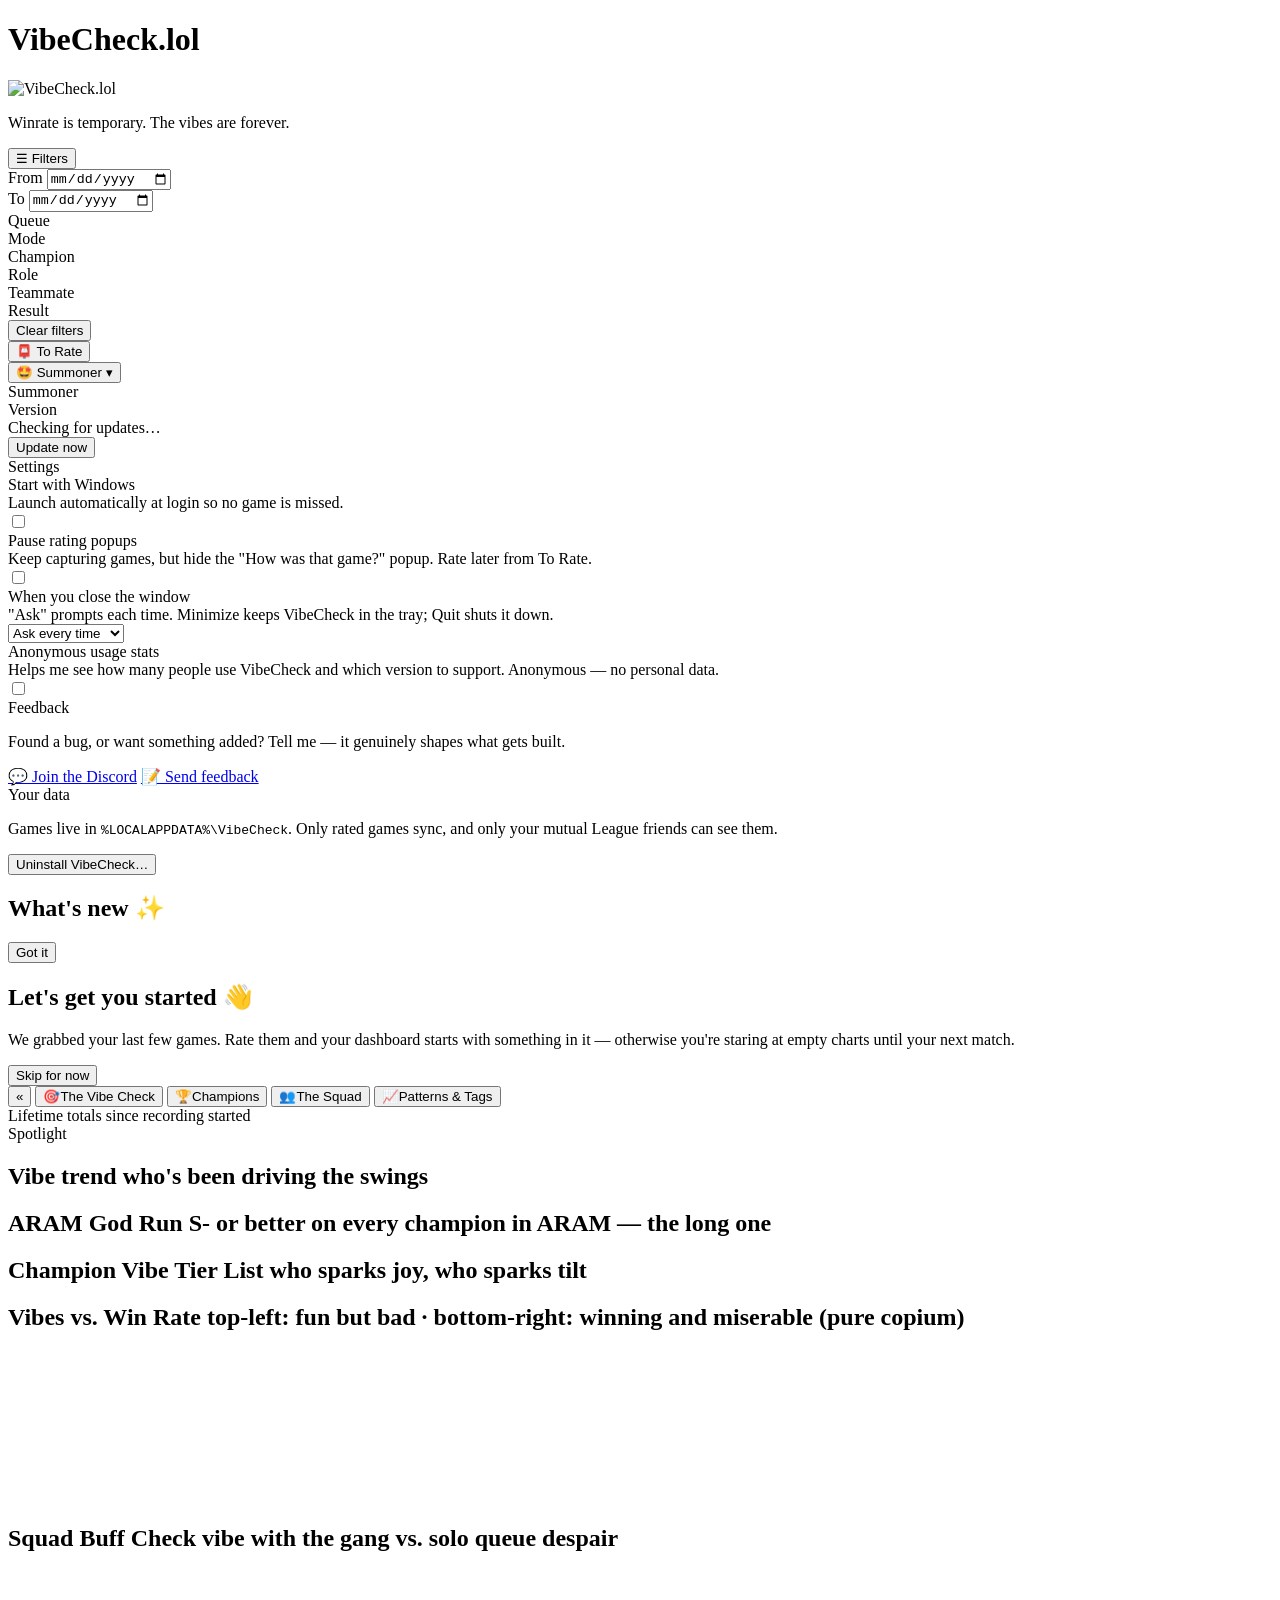
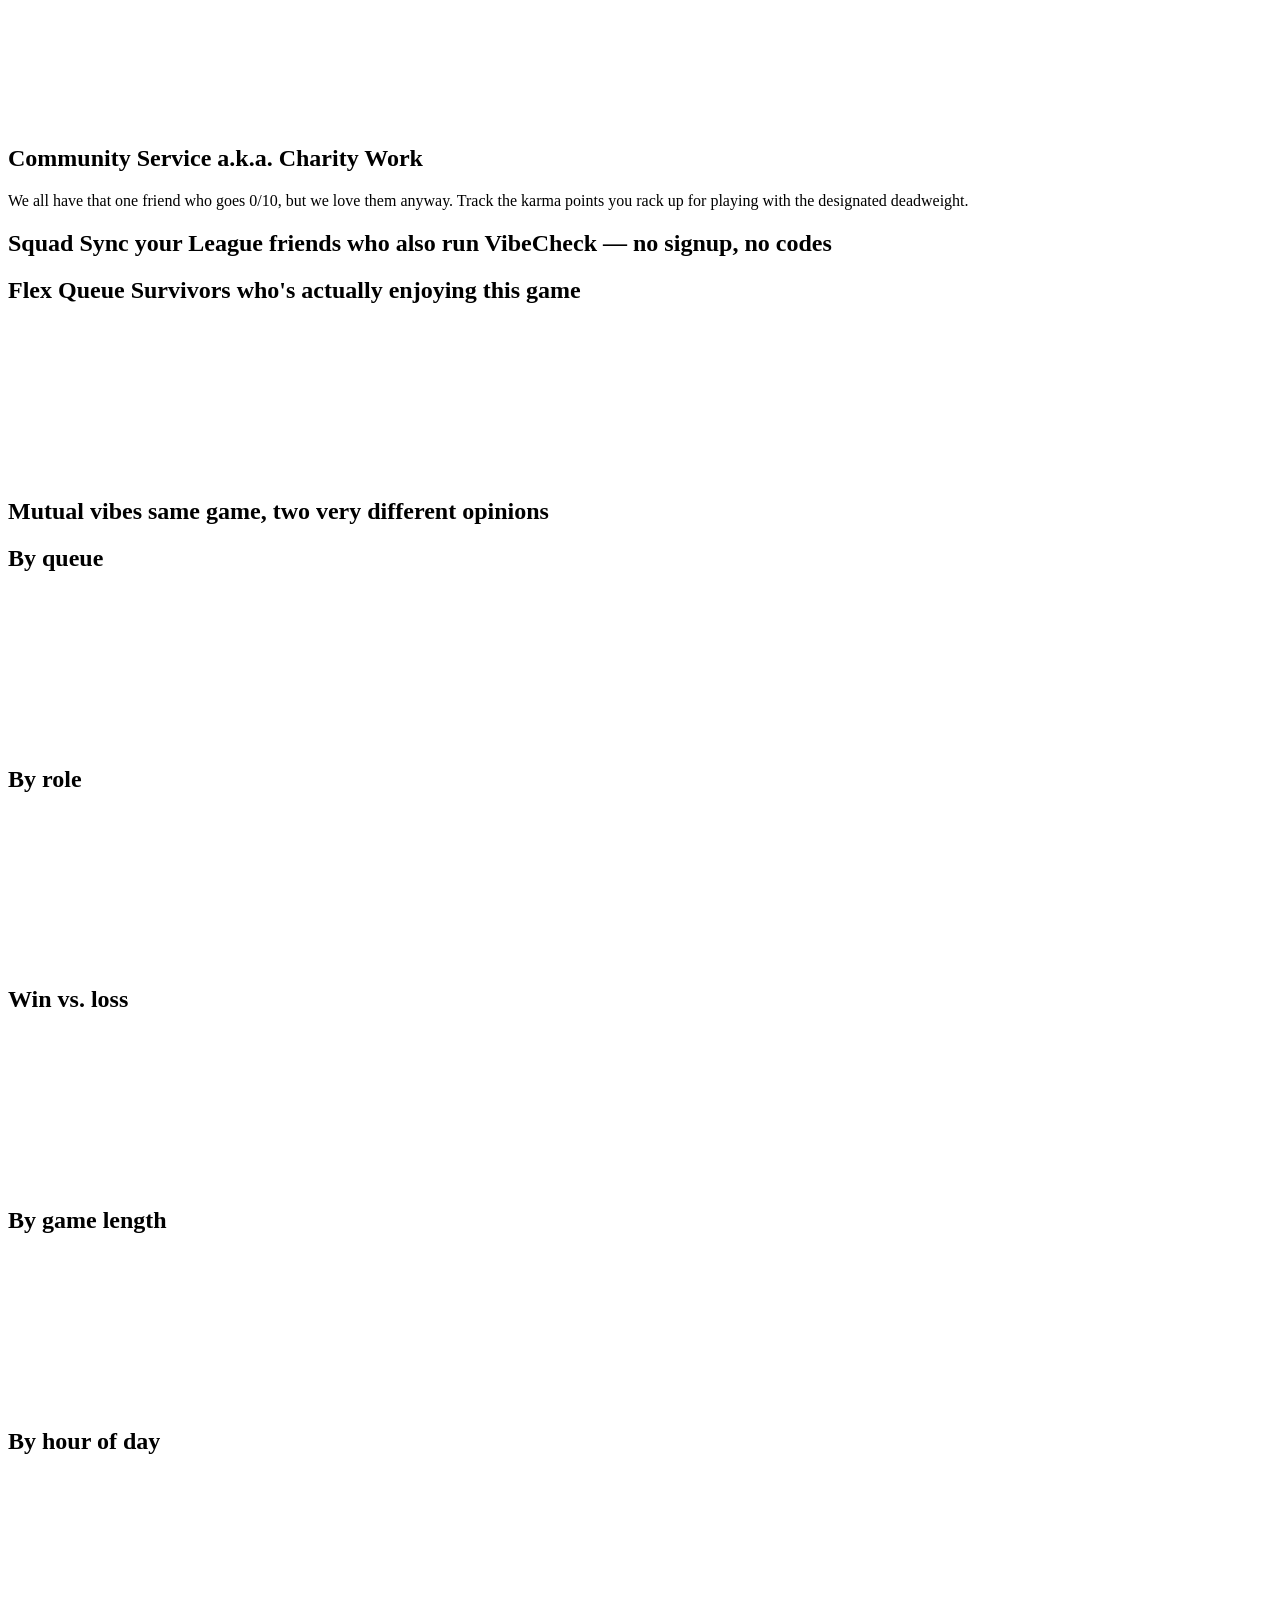
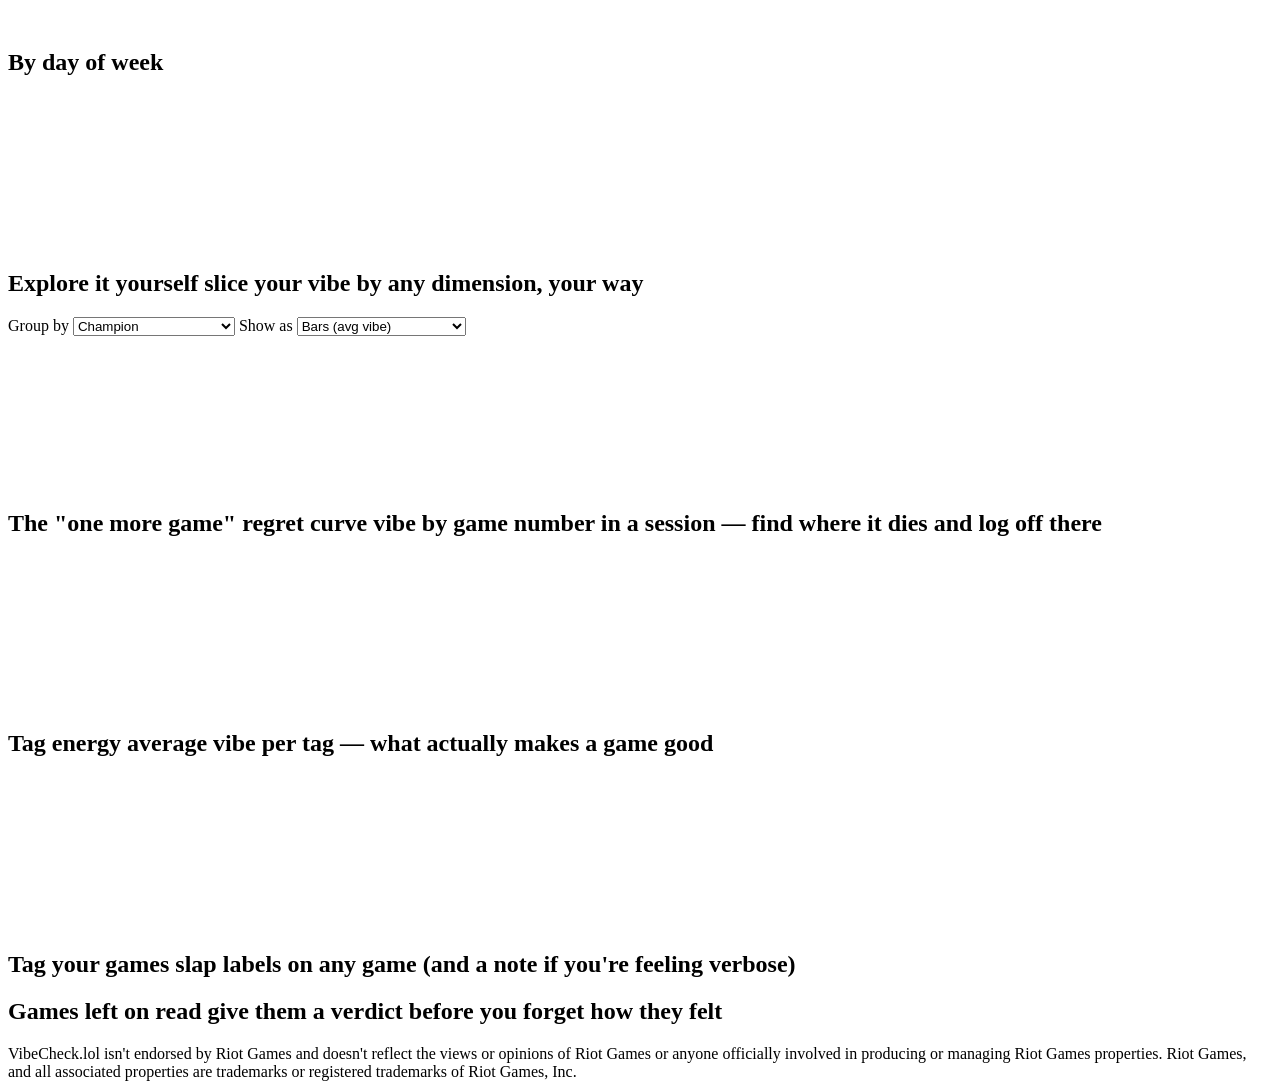
==== vibecheck/web/index.html @ 17e94390 "feat(web): global shell, header refactor, and 4-item left nav Wraps the dashboard in a 1400px-max ce" ====
<!doctype html>
<html lang="en">
<head>
<meta charset="utf-8">
<meta name="viewport" content="width=device-width, initial-scale=1">
<title>VibeCheck.lol</title>
<link rel="stylesheet" href="/static/style.css?v=__VERSION__">
<link rel="icon" href="/assets/logo.ico" sizes="any">
<link rel="icon" type="image/png" href="/assets/logo.png">
</head>
<body data-palette="#b28328,#2f9ac0" data-mode="dark">
<div class="page-container">
<header>
  <div class="title-block">
    <!-- The wordmark is in the image, so the h1 stays for screen readers and
         document outline only. If the asset ever fails to load, app.js drops
         the img and unhides the text so the header is never blank — see
         data-on-error there. It is handled in script rather than with an
         onerror attribute because the CSP forbids inline handlers. -->
    <h1 class="visually-hidden" id="app-title">VibeCheck.lol</h1>
    <img class="app-logo" src="/assets/logo-horizontal.png" alt="VibeCheck.lol"
         width="403" height="128" data-on-error="reveal-title">
    <p class="subtitle">Winrate is temporary. The vibes are forever.</p>
  </div>
  <div class="header-actions">
    <section id="filters" class="filters">
      <button id="filters-toggle" class="filters-toggle-btn" aria-haspopup="true">
        <span class="filters-burger">☰</span> Filters <span id="f-count" class="filter-count"></span>
      </button>
      <div id="filters-panel" class="filters-panel hidden">
        <div class="filter-group">
          <label>From</label>
          <input type="date" id="f-from">
        </div>
        <div class="filter-group">
          <label>To</label>
          <input type="date" id="f-to">
        </div>
        <div class="filter-group"><label>Queue</label><div id="f-queue"></div></div>
        <div class="filter-group"><label>Mode</label><div id="f-mode"></div></div>
        <div class="filter-group"><label>Champion</label><div id="f-champion"></div></div>
        <div class="filter-group"><label>Role</label><div id="f-role"></div></div>
        <div class="filter-group"><label>Teammate</label><div id="f-teammate"></div></div>
        <div class="filter-group"><label>Result</label><div id="f-result"></div></div>
        <button id="f-clear" class="ghost-btn">Clear filters</button>
      </div>
    </section>
    <button id="pending-toggle" class="pending-toggle-btn" title="Games left to rate">
      📮 To Rate <span id="pending-badge" class="badge hidden"></span>
    </button>
    <span id="sync-status" class="sync-status hidden"></span>
    <div class="profile">
    <button id="profile-btn" class="profile-btn" aria-haspopup="true">
      <span class="profile-avatar">🤩</span>
      <span class="profile-id">
        <span id="profile-name">Summoner</span>
        <span id="profile-vibe" class="profile-vibe"></span>
      </span>
      <span class="chev">▾</span>
      <span id="profile-dot" class="profile-dot hidden" title="An update is available"></span>
    </button>
    <div id="profile-menu" class="profile-menu hidden">
      <div class="pm-head">
        <div class="pm-name" id="pm-name">Summoner</div>
        <div class="pm-stats" id="pm-stats"></div>
      </div>

      <div class="pm-section">
        <div class="pm-title">Version</div>
        <div id="update-body" class="pm-muted">Checking for updates…</div>
        <button id="pm-update-btn" class="primary-btn hidden">Update now</button>
        <div id="update-progress" class="update-progress hidden"><div id="update-bar"></div></div>
        <div id="update-msg" class="squad-msg"></div>
      </div>

      <div class="pm-section">
        <div class="pm-title">Settings</div>
        <div class="setting-row">
          <div class="setting-text">
            <div class="setting-title">Start with Windows</div>
            <div class="setting-desc">Launch automatically at login so no game is missed.</div>
          </div>
          <label class="switch"><input type="checkbox" id="set-autostart"><span class="slider"></span></label>
        </div>
        <div class="setting-row">
          <div class="setting-text">
            <div class="setting-title">Pause rating popups</div>
            <div class="setting-desc">Keep capturing games, but hide the "How was that game?" popup. Rate later from To Rate.</div>
          </div>
          <label class="switch"><input type="checkbox" id="set-paused"><span class="slider"></span></label>
        </div>
        <div class="setting-row">
          <div class="setting-text">
            <div class="setting-title">When you close the window</div>
            <div class="setting-desc">"Ask" prompts each time. Minimize keeps VibeCheck in the tray; Quit shuts it down.</div>
          </div>
          <select id="set-close-action" class="setting-select">
            <option value="ask">Ask every time</option>
            <option value="minimize">Minimize to tray</option>
            <option value="quit">Quit the app</option>
          </select>
        </div>
        <div class="setting-row">
          <div class="setting-text">
            <div class="setting-title">Anonymous usage stats</div>
            <div class="setting-desc">Helps me see how many people use VibeCheck and which version to
              support. Anonymous — no personal data.</div>
          </div>
          <label class="switch"><input type="checkbox" id="set-telemetry"><span class="slider"></span></label>
        </div>
        <div id="settings-msg" class="squad-msg"></div>
      </div>

      <div class="pm-section">
        <div class="pm-title">Feedback</div>
        <p class="pm-muted">Found a bug, or want something added? Tell me — it genuinely shapes what gets built.</p>
        <div class="pm-links">
          <a id="pm-discord" class="pm-link" href="#" target="_blank" rel="noopener">💬 Join the Discord</a>
          <a id="pm-feedback" class="pm-link hidden" href="#" target="_blank" rel="noopener">📝 Send feedback</a>
        </div>
      </div>

      <div class="pm-section">
        <div class="pm-title">Your data</div>
        <p class="pm-muted">Games live in <code>%LOCALAPPDATA%\VibeCheck</code>. Only rated games
          sync, and only your mutual League friends can see them.</p>
        <button id="pm-uninstall" class="danger-btn">Uninstall VibeCheck…</button>
        <div id="uninstall-msg" class="squad-msg"></div>
      </div>
    </div>
    </div>
  </div>
</header>

<div id="whatsnew" class="modal-backdrop hidden">
  <div class="modal" role="dialog" aria-modal="true" aria-labelledby="whatsnew-title">
    <h2 id="whatsnew-title">What's new ✨</h2>
    <p class="modal-sub" id="whatsnew-version"></p>
    <ul id="whatsnew-list"></ul>
    <button id="whatsnew-ok" class="primary-btn">Got it</button>
  </div>
</div>

<div id="onboarding" class="modal-backdrop hidden">
  <div class="modal onboarding-modal" role="dialog" aria-modal="true" aria-labelledby="onboarding-title">
    <h2 id="onboarding-title">Let's get you started 👋</h2>
    <p class="modal-sub">We grabbed your last few games. Rate them and your dashboard
      starts with something in it — otherwise you're staring at empty charts until
      your next match.</p>
    <div id="onboarding-list" class="onboarding-list"></div>
    <div class="onboarding-foot">
      <span id="onboarding-progress" class="pm-muted"></span>
      <button id="onboarding-skip" class="link-btn">Skip for now</button>
    </div>
  </div>
</div>

<div id="offline-banner" class="banner banner-err hidden"></div>
<div id="update-banner" class="banner banner-update hidden"></div>
<div id="low-data-banner" class="banner hidden"></div>

<div class="app-shell">
<nav id="tabs">
  <button id="nav-collapse-toggle" class="nav-collapse-btn" aria-label="Collapse navigation" title="Collapse navigation">«</button>
  <button data-tab="overview" class="active"><span class="nav-icon">🎯</span><span class="nav-label">The Vibe Check</span></button>
  <button data-tab="champions"><span class="nav-icon">🏆</span><span class="nav-label">Champions</span></button>
  <button data-tab="squad"><span class="nav-icon">👥</span><span class="nav-label">The Squad</span></button>
  <button data-tab="patterns"><span class="nav-icon">📈</span><span class="nav-label">Patterns & Tags</span></button>
</nav>

<main>
  <div id="tab-overview" class="tab">
    <div class="ov-top-row">
      <div id="ov-vibemeter"></div>
      <div id="ov-aram"></div>
    </div>
    <div class="ov-section-label">Lifetime totals <span class="hint">since recording started</span></div>
    <div id="ov-totals" class="ov-totals"></div>
    <div class="ov-section-label">Spotlight</div>
    <div id="ov-spotlight" class="ov-spotlight"></div>
    <div class="panel ov-trend-panel">
      <h2>Vibe trend <span class="hint">who's been driving the swings</span></h2>
      <div id="ov-trend" class="ov-trend"></div>
    </div>
  </div>

  <div id="tab-champions" class="tab hidden">
    <div class="panel">
      <h2>ARAM God Run <span class="hint">S- or better on every champion in ARAM — the long one</span></h2>
      <div id="aram-god"></div>
    </div>
    <div class="panel">
      <h2>Champion Vibe Tier List <span class="hint">who sparks joy, who sparks tilt</span></h2>
      <div id="champ-tiers" class="champ-tiers"></div>
    </div>
    <div class="panel">
      <h2>Vibes vs. Win Rate <span class="hint">top-left: fun but bad · bottom-right: winning and miserable (pure copium)</span></h2>
      <div class="chart-wrap matrix"><canvas id="chart-champ-scatter"></canvas></div>
    </div>
  </div>

  <div id="tab-squad" class="tab hidden">
    <div class="panel">
      <h2>Squad Buff Check <span class="hint">vibe with the gang vs. solo queue despair</span></h2>
      <div class="chart-wrap tall"><canvas id="chart-squad"></canvas></div>
    </div>
    <div class="panel">
      <h2>Community Service <span class="hint">a.k.a. Charity Work</span></h2>
      <p class="squad-help">We all have that one friend who goes 0/10, but we love them anyway.
        Track the karma points you rack up for playing with the designated deadweight.</p>
      <div id="community-service"></div>
    </div>
    <div class="panel">
      <h2>Squad Sync <span class="hint">your League friends who also run VibeCheck — no signup, no codes</span></h2>
      <div id="squad-body"></div>
    </div>
    <div class="panel hidden" id="squad-board-panel">
      <h2>Flex Queue Survivors <span class="hint">who's actually enjoying this game</span></h2>
      <div class="chart-wrap"><canvas id="chart-squad-board"></canvas></div>
    </div>
    <div class="panel hidden" id="squad-matrix-panel">
      <h2>Mutual vibes <span class="hint">same game, two very different opinions</span></h2>
      <div id="squad-matrix"></div>
    </div>
  </div>

  <div id="tab-patterns" class="tab hidden">
    <div class="grid-2">
      <div class="panel"><h2>By queue</h2><div class="chart-wrap"><canvas id="chart-ctx-queue"></canvas></div></div>
      <div class="panel"><h2>By role</h2><div class="chart-wrap"><canvas id="chart-ctx-role"></canvas></div></div>
      <div class="panel"><h2>Win vs. loss</h2><div class="chart-wrap"><canvas id="chart-ctx-result"></canvas></div></div>
      <div class="panel"><h2>By game length</h2><div class="chart-wrap"><canvas id="chart-ctx-duration"></canvas></div></div>
      <div class="panel"><h2>By hour of day</h2><div class="chart-wrap"><canvas id="chart-ctx-hour"></canvas></div></div>
      <div class="panel"><h2>By day of week</h2><div class="chart-wrap"><canvas id="chart-ctx-weekday"></canvas></div></div>
    </div>
    <div class="panel">
      <h2>Explore it yourself <span class="hint">slice your vibe by any dimension, your way</span></h2>
      <div class="explorer-controls">
        <label>Group by
          <select id="ex-dim">
            <option value="champion">Champion</option>
            <option value="enemy">Enemy champion faced</option>
            <option value="augment">Augment</option>
            <option value="item">Item built</option>
            <option value="tag">Tag</option>
            <option value="teammate">Teammate</option>
            <option value="queue_type">Queue</option>
            <option value="role">Role</option>
            <option value="result">Win / Loss</option>
            <option value="weekday">Day of week</option>
            <option value="hour">Hour of day</option>
            <option value="session_index">Game # in session</option>
            <option value="duration_bucket">Game length</option>
            <option value="month">Month</option>
          </select>
        </label>
        <label>Show as
          <select id="ex-type">
            <option value="bar">Bars (avg vibe)</option>
            <option value="scatter">Scatter (vibe vs. winrate)</option>
            <option value="table">Table</option>
          </select>
        </label>
      </div>
      <div class="chart-wrap tall" id="explorer-wrap"><canvas id="chart-explorer"></canvas></div>
      <div id="explorer-table"></div>
    </div>
    <div class="panel">
      <h2>The "one more game" regret curve <span class="hint">vibe by game number in a session — find where it dies and log off there</span></h2>
      <div class="chart-wrap"><canvas id="chart-sessions"></canvas></div>
    </div>
    <div class="panel">
      <h2>Tag energy <span class="hint">average vibe per tag — what actually makes a game good</span></h2>
      <div class="chart-wrap"><canvas id="chart-tags"></canvas></div>
    </div>
    <div class="panel">
      <h2>Tag your games <span class="hint">slap labels on any game (and a note if you're feeling verbose)</span></h2>
      <div id="tags-games"></div>
    </div>
  </div>

  <div id="tab-pending" class="tab hidden">
    <div class="panel">
      <h2>Games left on read <span class="hint">give them a verdict before you forget how they felt</span></h2>
      <div id="pending-list"></div>
    </div>
  </div>
</main>
</div>
</div>

<footer id="legal-footer">
  VibeCheck.lol isn't endorsed by Riot Games and doesn't reflect the views or opinions of Riot
  Games or anyone officially involved in producing or managing Riot Games properties. Riot Games,
  and all associated properties are trademarks or registered trademarks of Riot Games, Inc.
</footer>

<script src="/static/chart.umd.js?v=__VERSION__"></script>
<script src="/static/app.js?v=__VERSION__"></script>
</body>
</html>
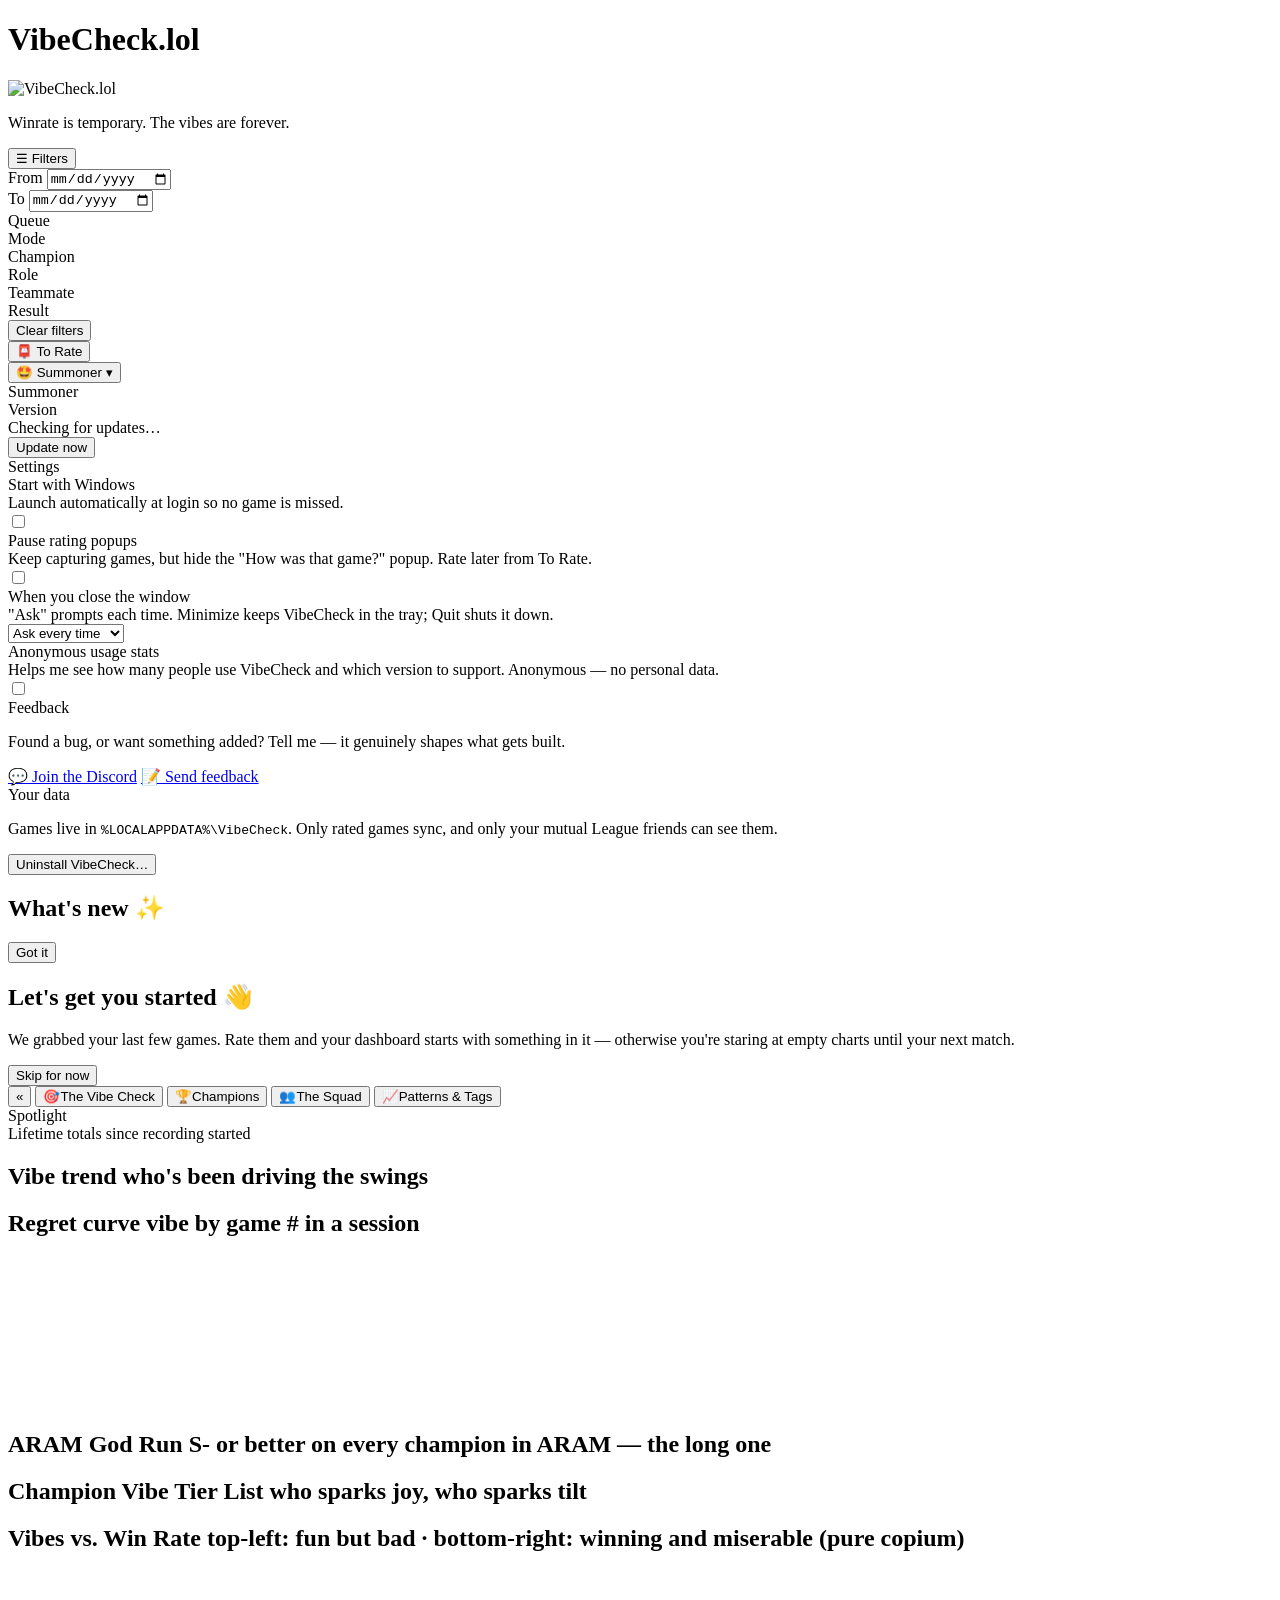
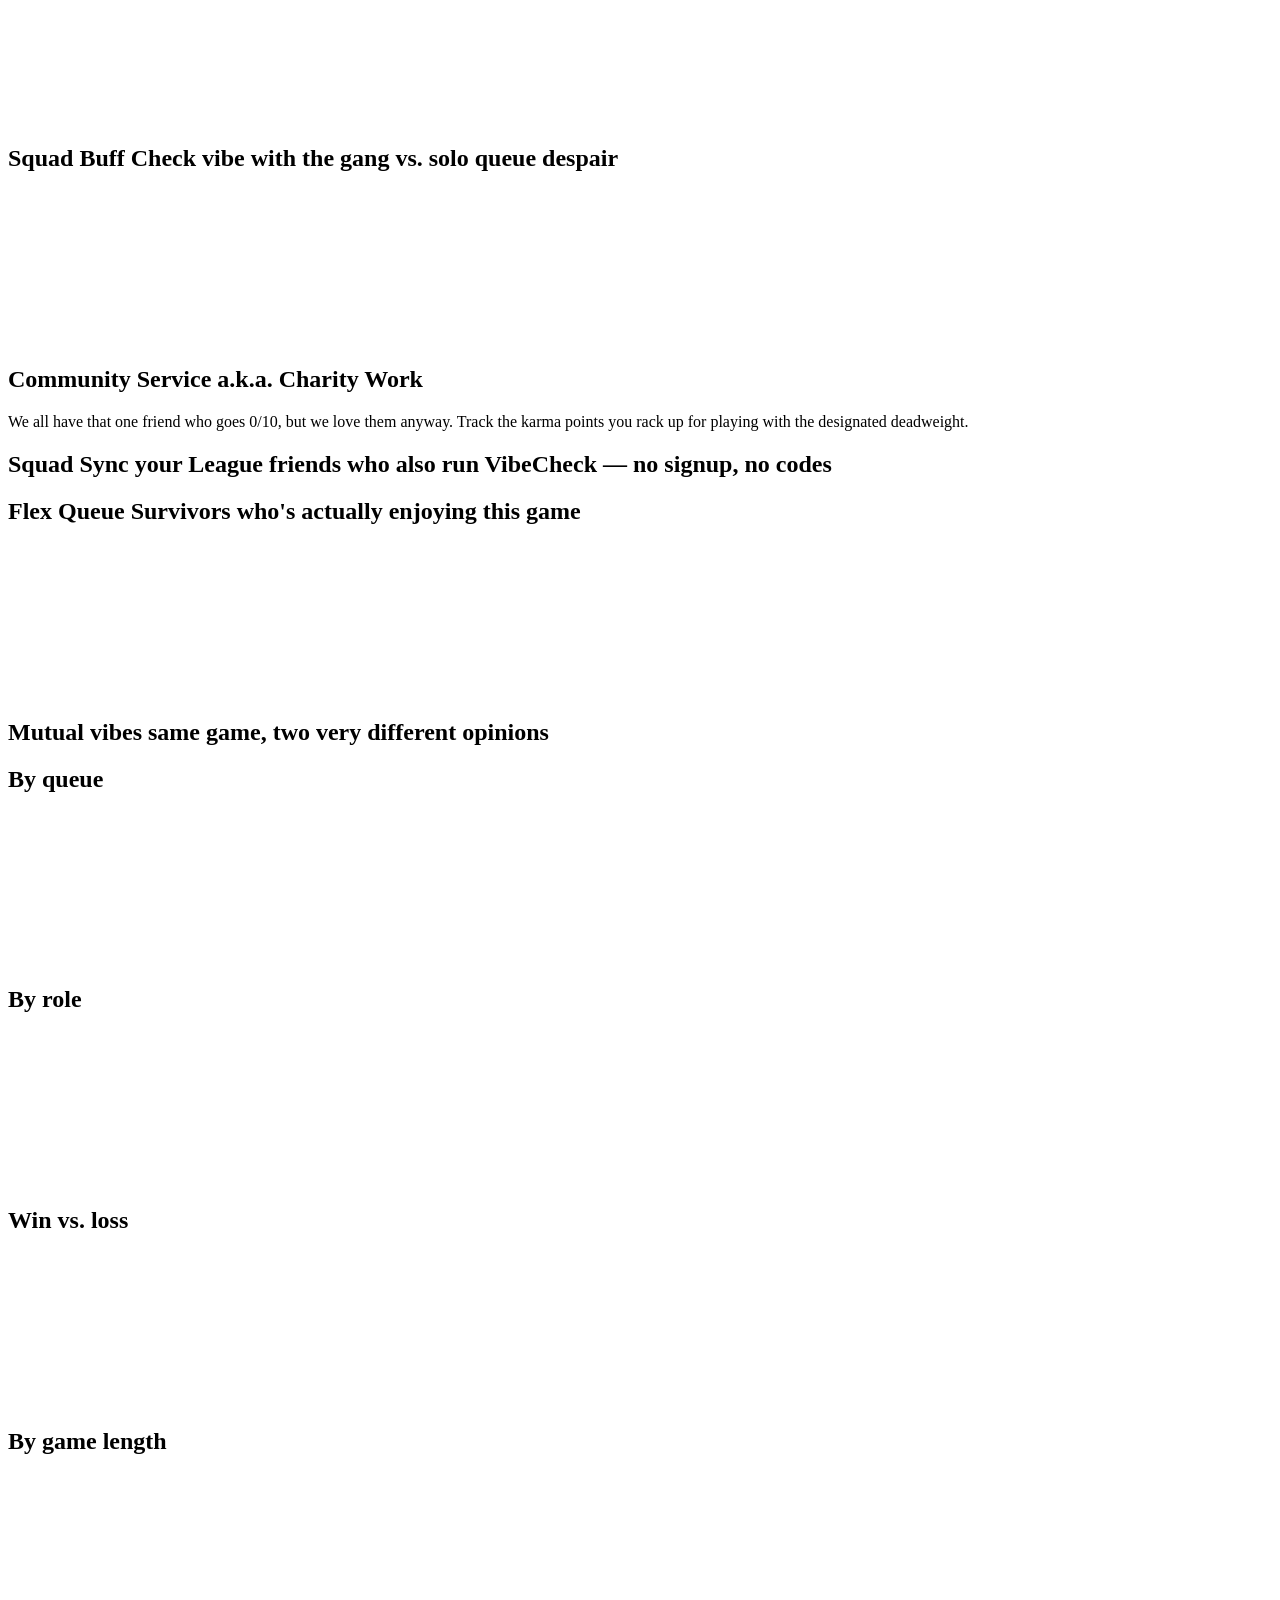
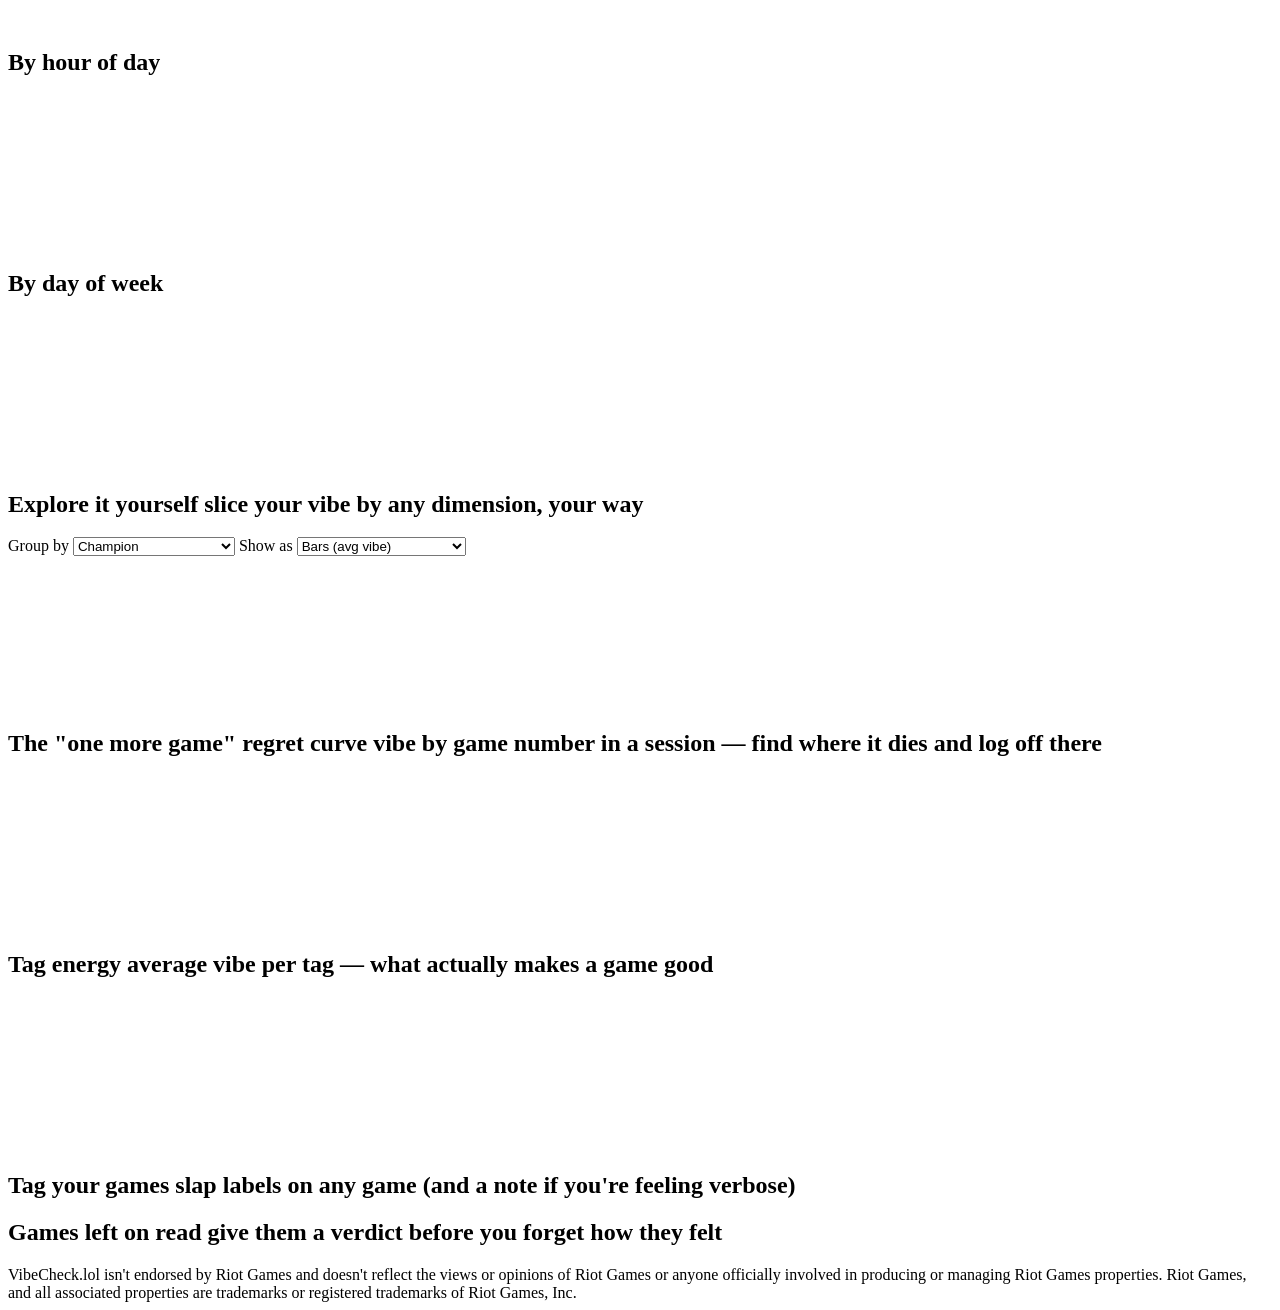
==== commit 331d58b8: "feat(web): rebuild the Vibe Check dashboard around a 12-column grid Replaces the old square top-row " ====
--- a/vibecheck/web/index.html
+++ b/vibecheck/web/index.html
@@ -170,17 +170,27 @@
 
 <main>
   <div id="tab-overview" class="tab">
-    <div class="ov-top-row">
-      <div id="ov-vibemeter"></div>
-      <div id="ov-aram"></div>
-    </div>
-    <div class="ov-section-label">Lifetime totals <span class="hint">since recording started</span></div>
-    <div id="ov-totals" class="ov-totals"></div>
-    <div class="ov-section-label">Spotlight</div>
-    <div id="ov-spotlight" class="ov-spotlight"></div>
-    <div class="panel ov-trend-panel">
-      <h2>Vibe trend <span class="hint">who's been driving the swings</span></h2>
-      <div id="ov-trend" class="ov-trend"></div>
+    <div class="ov-grid12">
+      <div class="ov-cell-vibemeter" id="ov-vibemeter"></div>
+      <div class="ov-cell-aram" id="ov-aram"></div>
+
+      <div class="ov-cell-spotlight">
+        <div class="ov-section-label">Spotlight</div>
+        <div id="ov-spotlight" class="ov-spotlight"></div>
+      </div>
+      <div class="ov-cell-totals">
+        <div class="ov-section-label">Lifetime totals <span class="hint">since recording started</span></div>
+        <div id="ov-totals" class="ov-totals"></div>
+      </div>
+
+      <div class="ov-cell-trend panel ov-trend-panel">
+        <h2>Vibe trend <span class="hint">who's been driving the swings</span></h2>
+        <div id="ov-trend" class="ov-trend"></div>
+      </div>
+      <div class="ov-cell-regret panel">
+        <h2>Regret curve <span class="hint">vibe by game # in a session</span></h2>
+        <div class="chart-wrap ov-regret-wrap"><canvas id="chart-ov-regret"></canvas></div>
+      </div>
     </div>
   </div>
 
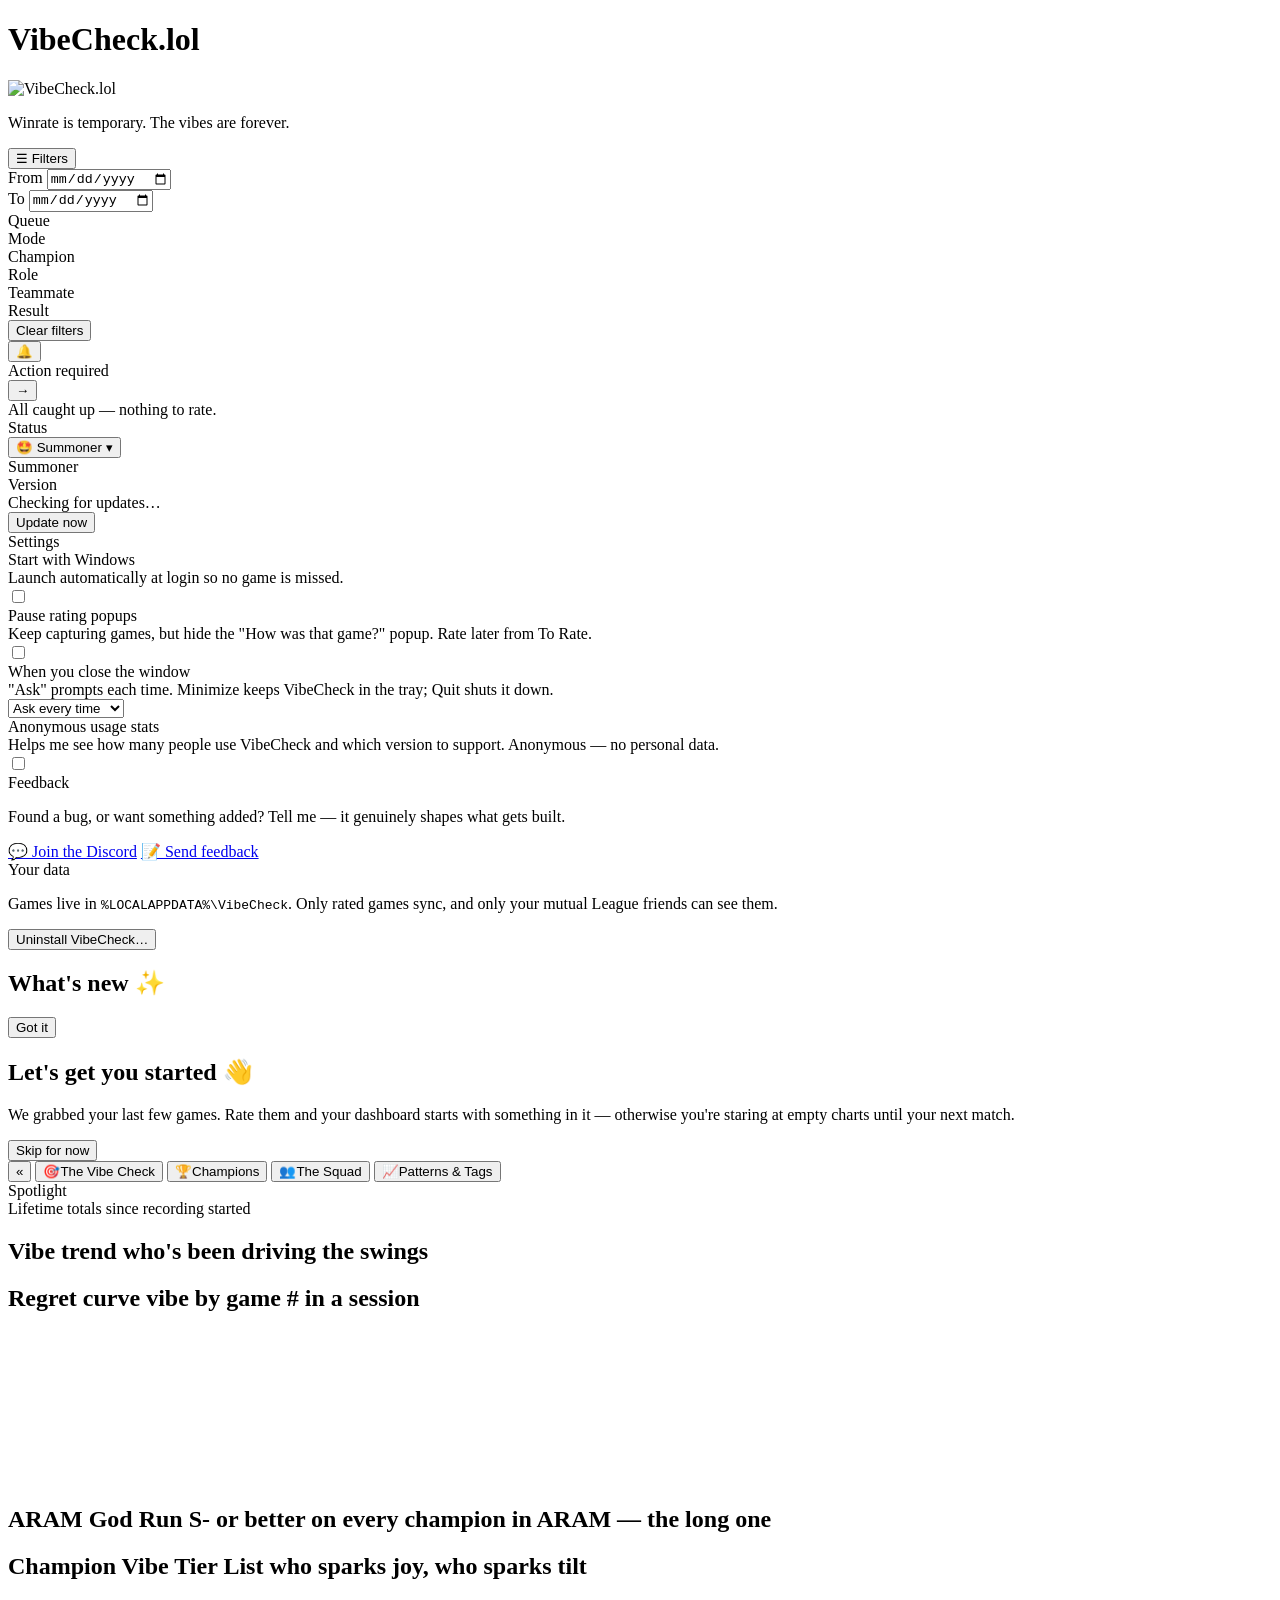
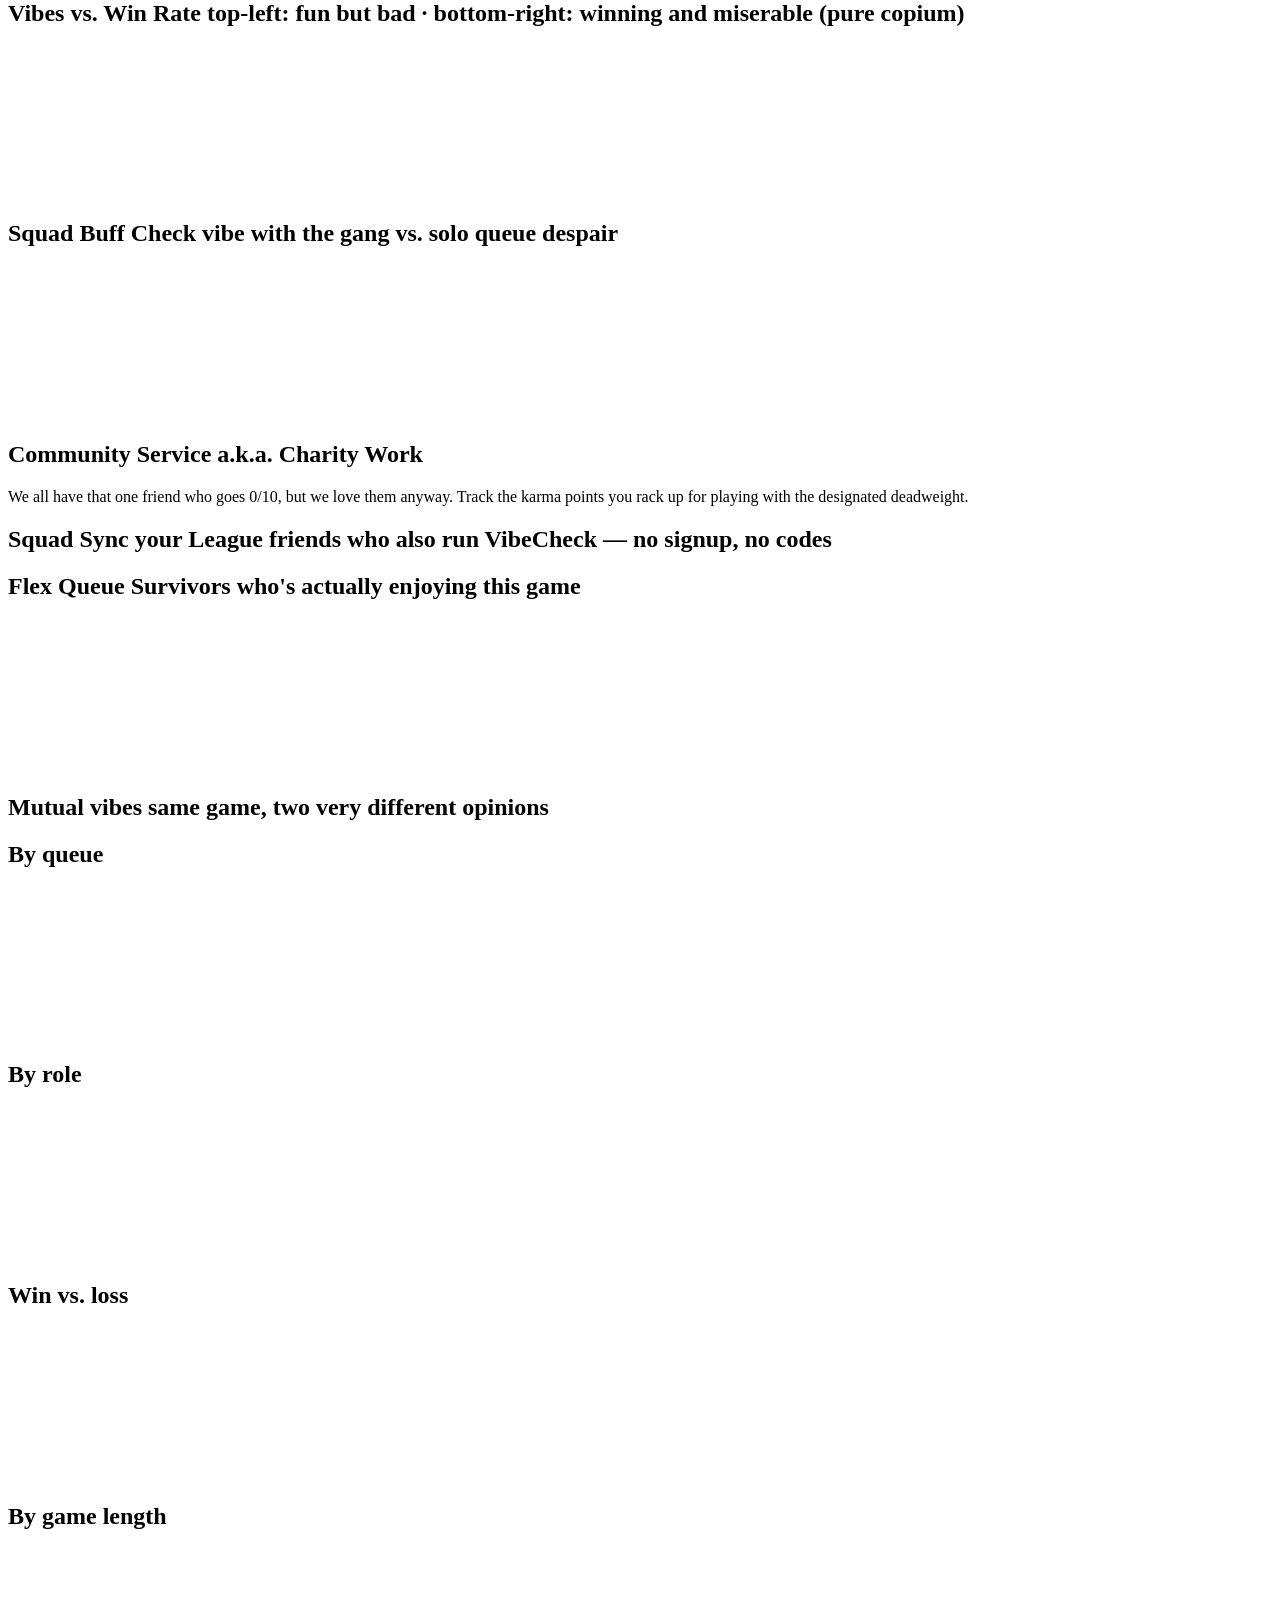
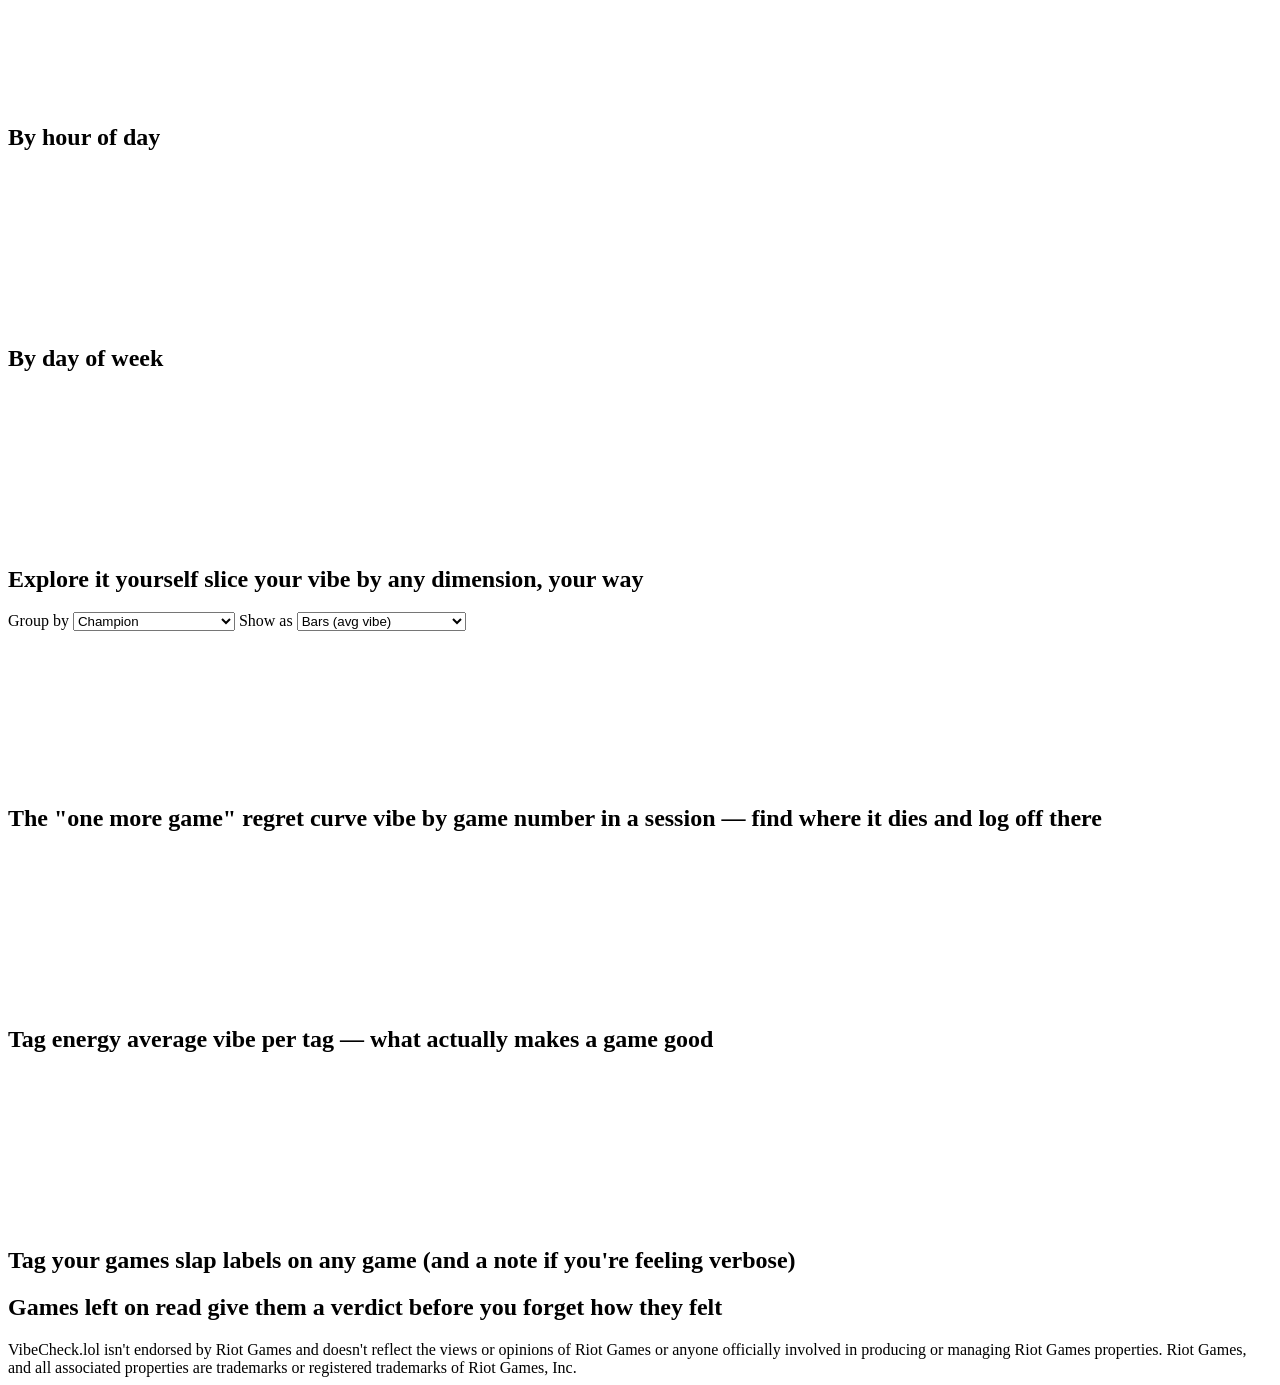
==== commit b53a88a7: "feat(web): zero-scroll 3-tier dashboard grid + notification drawer Live feedback on the first #88 pa" ====
--- a/vibecheck/web/index.html
+++ b/vibecheck/web/index.html
@@ -45,10 +45,25 @@
         <button id="f-clear" class="ghost-btn">Clear filters</button>
       </div>
     </section>
-    <button id="pending-toggle" class="pending-toggle-btn" title="Games left to rate">
-      📮 To Rate <span id="pending-badge" class="badge hidden"></span>
-    </button>
-    <span id="sync-status" class="sync-status hidden"></span>
+    <div class="notif">
+      <button id="notif-bell" class="notif-bell-btn" aria-haspopup="true" title="Notifications">
+        🔔<span id="pending-badge" class="badge hidden"></span>
+      </button>
+      <div id="notif-panel" class="notif-panel hidden">
+        <div class="notif-section">
+          <div class="notif-title">Action required</div>
+          <button id="notif-pending-row" class="notif-row hidden">
+            <span id="notif-pending-text"></span>
+            <span class="notif-row-arrow">→</span>
+          </button>
+          <div id="notif-pending-empty" class="notif-empty hidden">All caught up — nothing to rate.</div>
+        </div>
+        <div class="notif-section">
+          <div class="notif-title">Status</div>
+          <div id="notif-sync" class="notif-sync"></div>
+        </div>
+      </div>
+    </div>
     <div class="profile">
     <button id="profile-btn" class="profile-btn" aria-haspopup="true">
       <span class="profile-avatar">🤩</span>
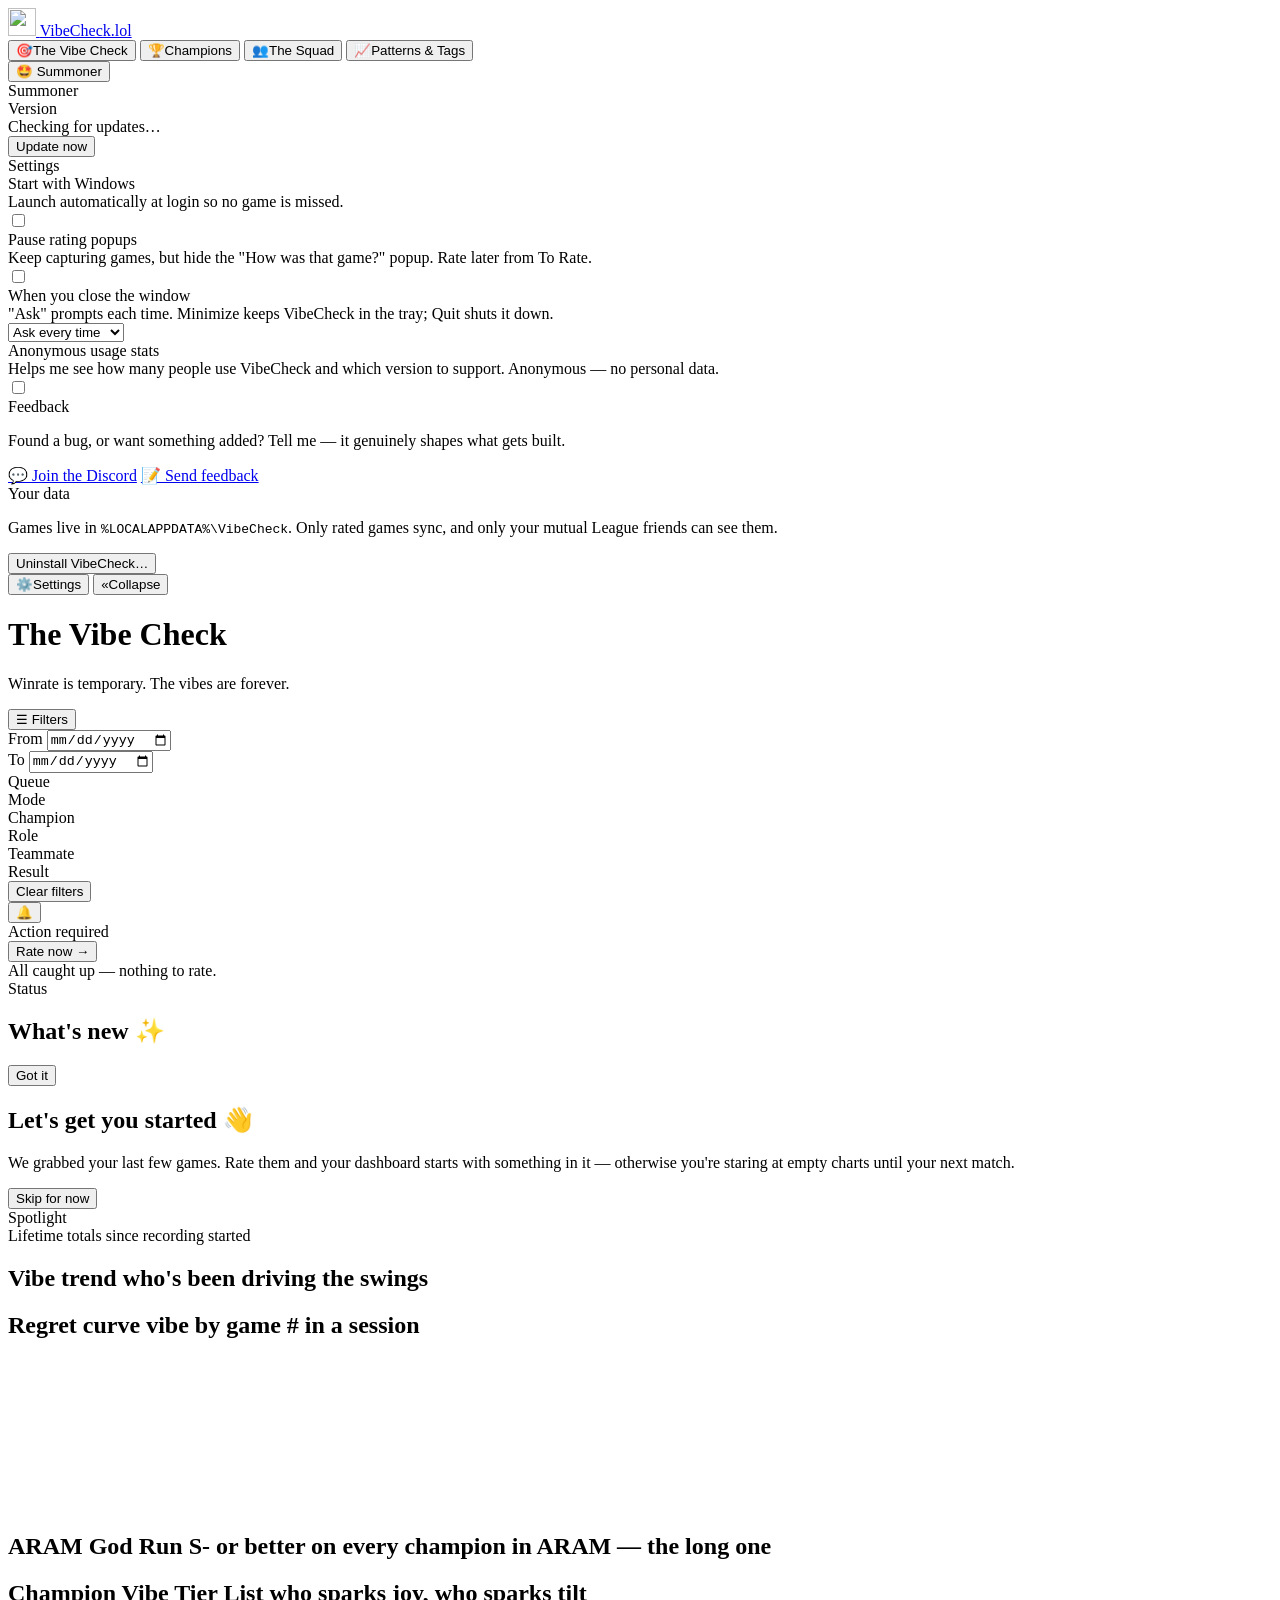
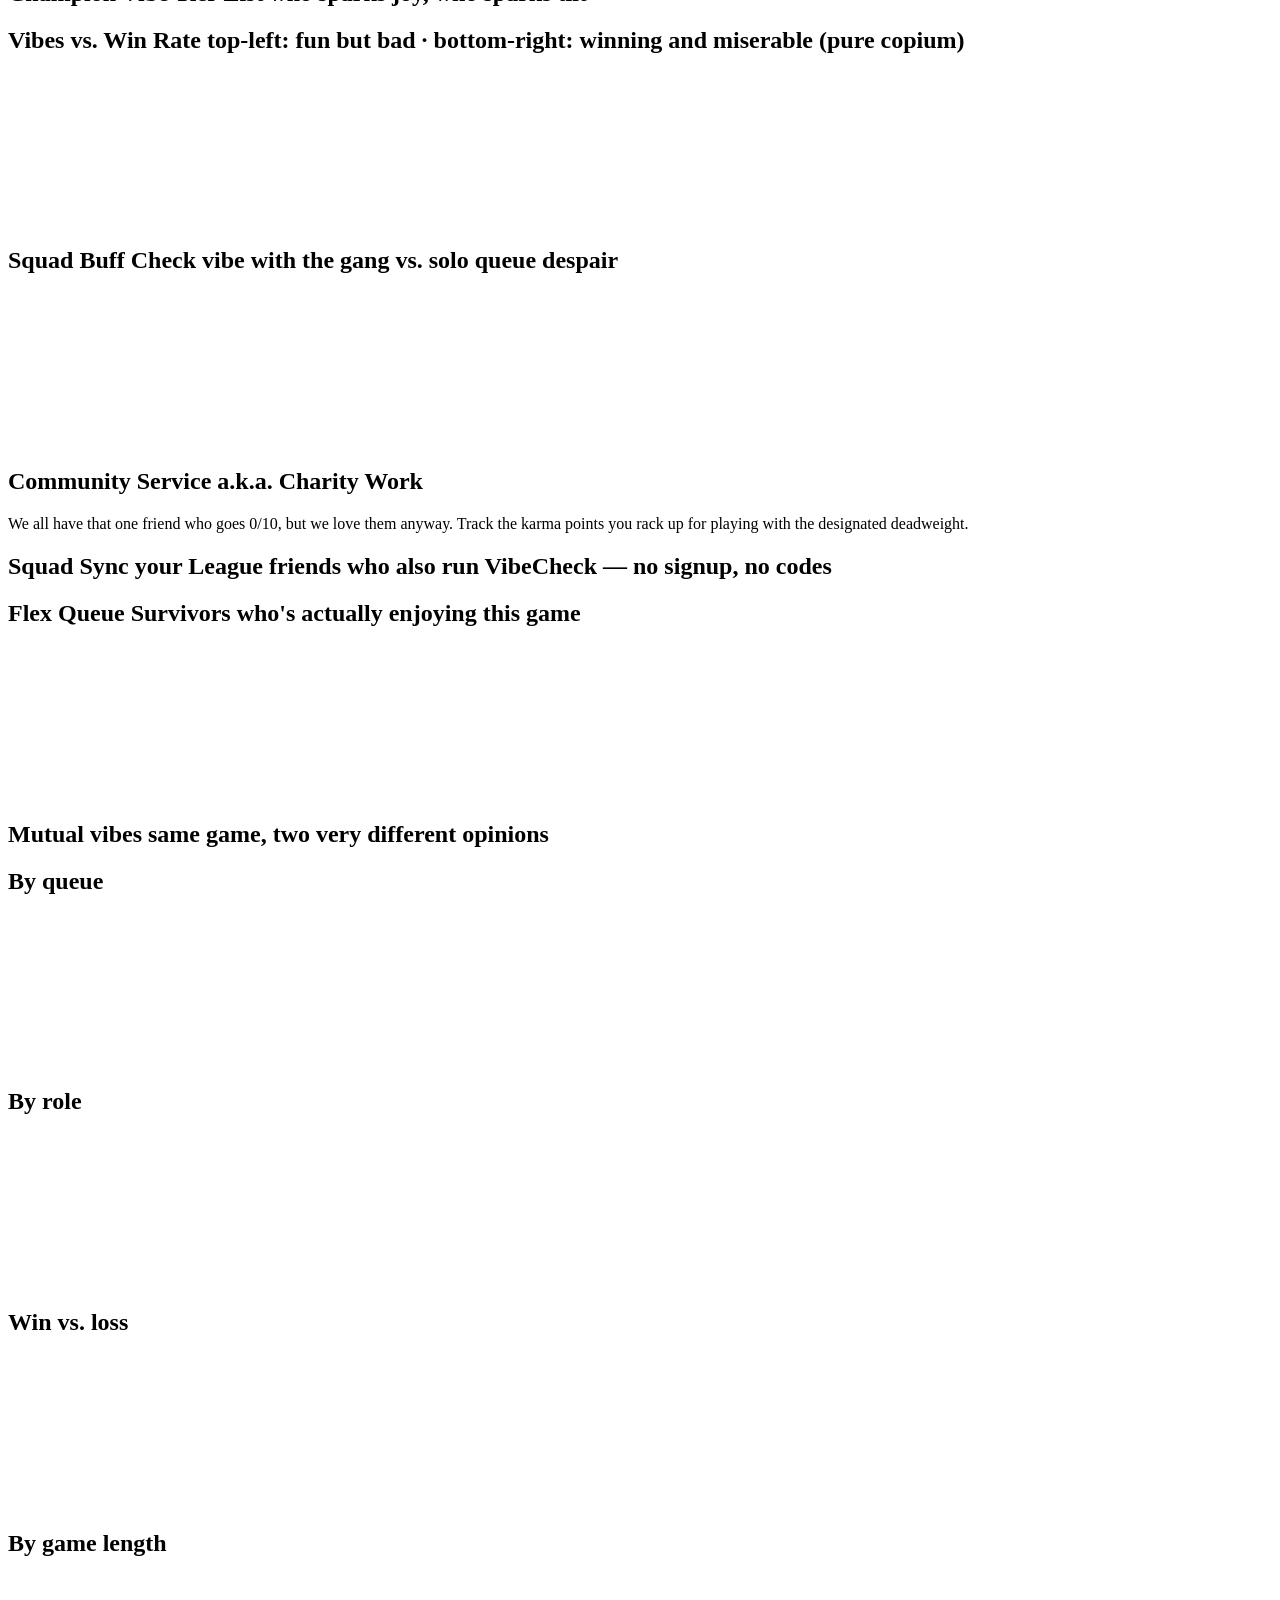
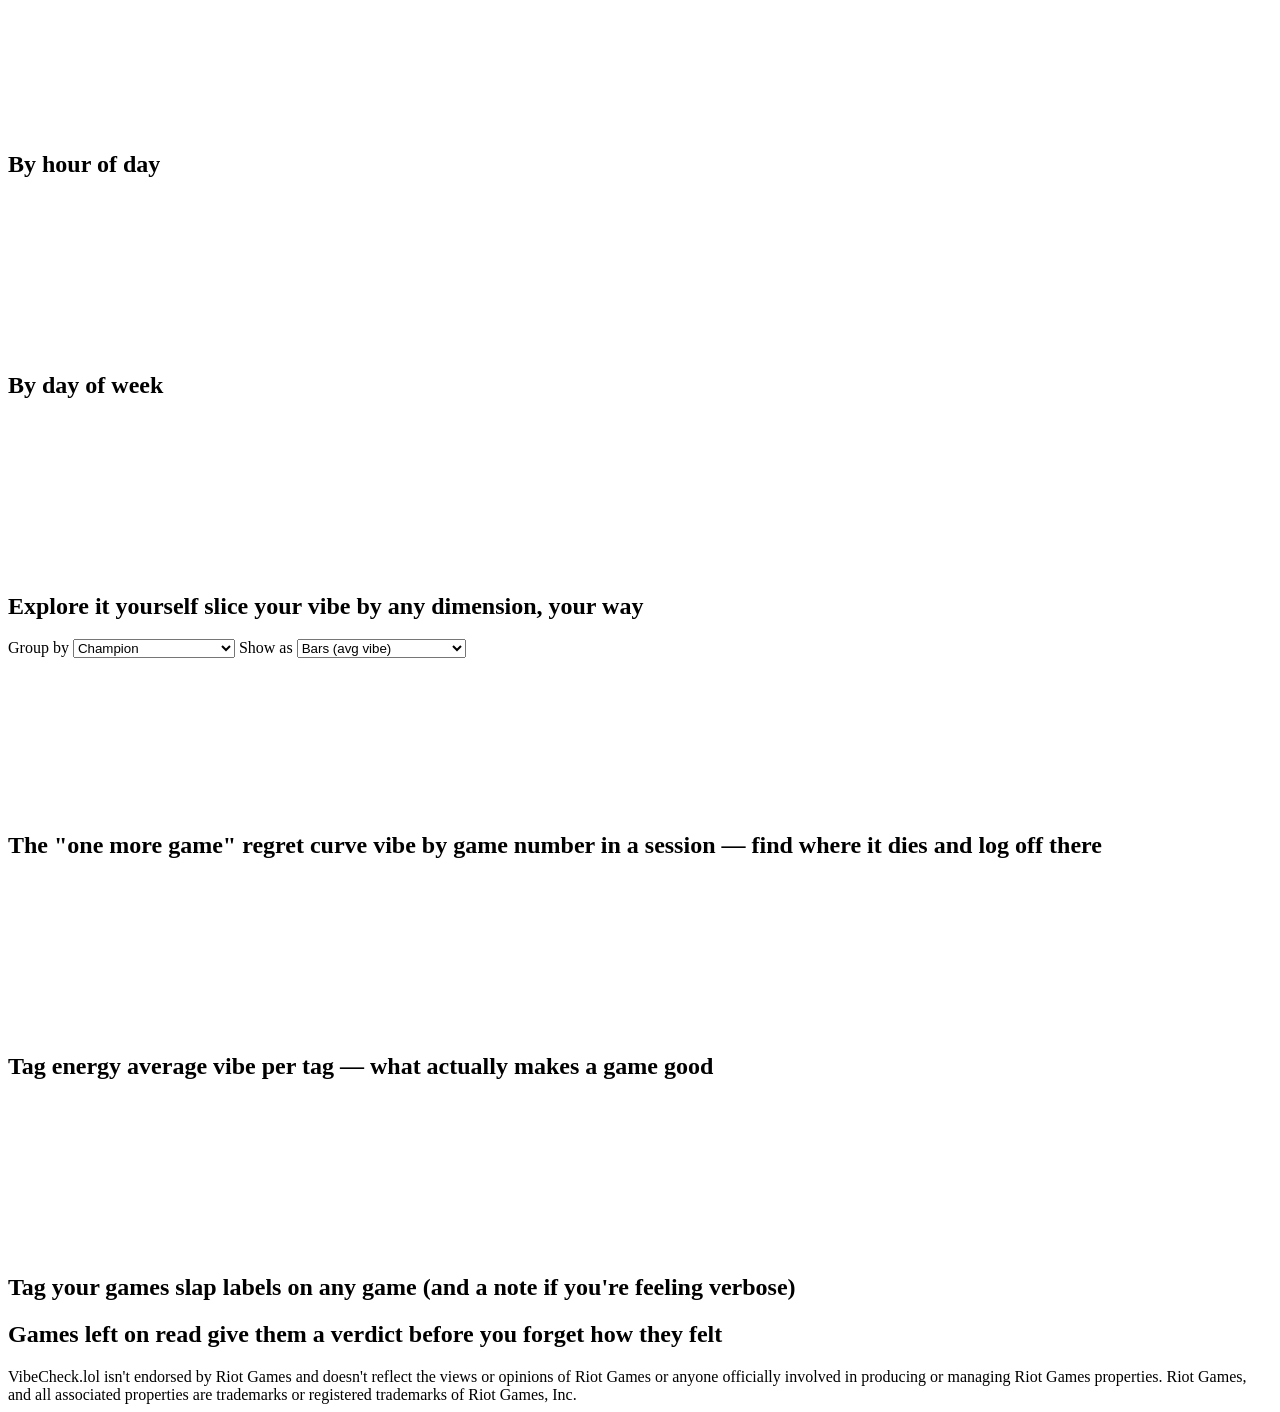
==== commit 6d37e8d6: "feat(web): restructure shell HTML for a fixed left sidebar" ====
--- a/vibecheck/web/index.html
+++ b/vibecheck/web/index.html
@@ -9,18 +9,114 @@
 <link rel="icon" type="image/png" href="/assets/logo.png">
 </head>
 <body data-palette="#b28328,#2f9ac0" data-mode="dark">
+<aside id="sidebar" class="sidebar">
+  <div class="sidebar-top">
+    <a class="sidebar-brand" href="#" aria-label="VibeCheck.lol">
+      <img src="/assets/logo.png" alt="" width="28" height="28">
+      <span class="sidebar-brand-word">VibeCheck.lol</span>
+    </a>
+    <nav id="tabs" class="sidebar-nav">
+      <button data-tab="overview" class="active"><span class="nav-icon">🎯</span><span class="nav-label">The Vibe Check</span></button>
+      <button data-tab="champions"><span class="nav-icon">🏆</span><span class="nav-label">Champions</span></button>
+      <button data-tab="squad"><span class="nav-icon">👥</span><span class="nav-label">The Squad</span></button>
+      <button data-tab="patterns"><span class="nav-icon">📈</span><span class="nav-label">Patterns & Tags</span></button>
+    </nav>
+  </div>
+  <div class="sidebar-bottom">
+    <div class="profile">
+      <button id="profile-btn" class="sidebar-item" aria-haspopup="true">
+        <span class="profile-avatar">🤩</span>
+        <span class="profile-id nav-label">
+          <span id="profile-name">Summoner</span>
+          <span id="profile-vibe" class="profile-vibe"></span>
+        </span>
+        <span id="profile-dot" class="profile-dot hidden" title="An update is available"></span>
+      </button>
+      <div id="profile-menu" class="profile-menu hidden">
+        <div class="pm-head">
+          <div class="pm-name" id="pm-name">Summoner</div>
+          <div class="pm-stats" id="pm-stats"></div>
+        </div>
+
+        <div class="pm-section">
+          <div class="pm-title">Version</div>
+          <div id="update-body" class="pm-muted">Checking for updates…</div>
+          <button id="pm-update-btn" class="primary-btn hidden">Update now</button>
+          <div id="update-progress" class="update-progress hidden"><div id="update-bar"></div></div>
+          <div id="update-msg" class="squad-msg"></div>
+        </div>
+
+        <div class="pm-section">
+          <div class="pm-title">Settings</div>
+          <div class="setting-row">
+            <div class="setting-text">
+              <div class="setting-title">Start with Windows</div>
+              <div class="setting-desc">Launch automatically at login so no game is missed.</div>
+            </div>
+            <label class="switch"><input type="checkbox" id="set-autostart"><span class="slider"></span></label>
+          </div>
+          <div class="setting-row">
+            <div class="setting-text">
+              <div class="setting-title">Pause rating popups</div>
+              <div class="setting-desc">Keep capturing games, but hide the "How was that game?" popup. Rate later from To Rate.</div>
+            </div>
+            <label class="switch"><input type="checkbox" id="set-paused"><span class="slider"></span></label>
+          </div>
+          <div class="setting-row">
+            <div class="setting-text">
+              <div class="setting-title">When you close the window</div>
+              <div class="setting-desc">"Ask" prompts each time. Minimize keeps VibeCheck in the tray; Quit shuts it down.</div>
+            </div>
+            <select id="set-close-action" class="setting-select">
+              <option value="ask">Ask every time</option>
+              <option value="minimize">Minimize to tray</option>
+              <option value="quit">Quit the app</option>
+            </select>
+          </div>
+          <div class="setting-row">
+            <div class="setting-text">
+              <div class="setting-title">Anonymous usage stats</div>
+              <div class="setting-desc">Helps me see how many people use VibeCheck and which version to
+                support. Anonymous — no personal data.</div>
+            </div>
+            <label class="switch"><input type="checkbox" id="set-telemetry"><span class="slider"></span></label>
+          </div>
+          <div id="settings-msg" class="squad-msg"></div>
+        </div>
+
+        <div class="pm-section">
+          <div class="pm-title">Feedback</div>
+          <p class="pm-muted">Found a bug, or want something added? Tell me — it genuinely shapes what gets built.</p>
+          <div class="pm-links">
+            <a id="pm-discord" class="pm-link" href="#" target="_blank" rel="noopener">💬 Join the Discord</a>
+            <a id="pm-feedback" class="pm-link hidden" href="#" target="_blank" rel="noopener">📝 Send feedback</a>
+          </div>
+        </div>
+
+        <div class="pm-section">
+          <div class="pm-title">Your data</div>
+          <p class="pm-muted">Games live in <code>%LOCALAPPDATA%\VibeCheck</code>. Only rated games
+            sync, and only your mutual League friends can see them.</p>
+          <button id="pm-uninstall" class="danger-btn">Uninstall VibeCheck…</button>
+          <div id="uninstall-msg" class="squad-msg"></div>
+        </div>
+      </div>
+    </div>
+    <button id="settings-btn" class="sidebar-item" aria-haspopup="true" title="Settings">
+      <span class="nav-icon">⚙️</span><span class="nav-label">Settings</span>
+    </button>
+    <button id="nav-collapse-toggle" class="sidebar-item nav-collapse-btn" aria-label="Collapse navigation" title="Collapse navigation">
+      <span class="nav-icon">«</span><span class="nav-label">Collapse</span>
+    </button>
+  </div>
+</aside>
+
+<div class="app-content">
 <div class="page-container">
 <header>
   <div class="title-block">
-    <!-- The wordmark is in the image, so the h1 stays for screen readers and
-         document outline only. If the asset ever fails to load, app.js drops
-         the img and unhides the text so the header is never blank — see
-         data-on-error there. It is handled in script rather than with an
-         onerror attribute because the CSP forbids inline handlers. -->
-    <h1 class="visually-hidden" id="app-title">VibeCheck.lol</h1>
-    <img class="app-logo" src="/assets/logo-horizontal.png" alt="VibeCheck.lol"
-         width="403" height="128" data-on-error="reveal-title">
-    <p class="subtitle">Winrate is temporary. The vibes are forever.</p>
+    <h1 id="page-title">The Vibe Check</h1>
+    <p class="subtitle" id="page-subtitle">Winrate is temporary. The vibes are forever.</p>
   </div>
   <div class="header-actions">
     <section id="filters" class="filters">
@@ -54,95 +150,16 @@
           <div class="notif-title">Action required</div>
           <button id="notif-pending-row" class="notif-row hidden">
             <span id="notif-pending-text"></span>
-            <span class="notif-row-arrow">→</span>
+            <span class="notif-row-arrow">Rate now →</span>
           </button>
           <div id="notif-pending-empty" class="notif-empty hidden">All caught up — nothing to rate.</div>
         </div>
         <div class="notif-section">
           <div class="notif-title">Status</div>
           <div id="notif-sync" class="notif-sync"></div>
-        </div>
-      </div>
-    </div>
-    <div class="profile">
-    <button id="profile-btn" class="profile-btn" aria-haspopup="true">
-      <span class="profile-avatar">🤩</span>
-      <span class="profile-id">
-        <span id="profile-name">Summoner</span>
-        <span id="profile-vibe" class="profile-vibe"></span>
-      </span>
-      <span class="chev">▾</span>
-      <span id="profile-dot" class="profile-dot hidden" title="An update is available"></span>
-    </button>
-    <div id="profile-menu" class="profile-menu hidden">
-      <div class="pm-head">
-        <div class="pm-name" id="pm-name">Summoner</div>
-        <div class="pm-stats" id="pm-stats"></div>
-      </div>
-
-      <div class="pm-section">
-        <div class="pm-title">Version</div>
-        <div id="update-body" class="pm-muted">Checking for updates…</div>
-        <button id="pm-update-btn" class="primary-btn hidden">Update now</button>
-        <div id="update-progress" class="update-progress hidden"><div id="update-bar"></div></div>
-        <div id="update-msg" class="squad-msg"></div>
-      </div>
-
-      <div class="pm-section">
-        <div class="pm-title">Settings</div>
-        <div class="setting-row">
-          <div class="setting-text">
-            <div class="setting-title">Start with Windows</div>
-            <div class="setting-desc">Launch automatically at login so no game is missed.</div>
-          </div>
-          <label class="switch"><input type="checkbox" id="set-autostart"><span class="slider"></span></label>
-        </div>
-        <div class="setting-row">
-          <div class="setting-text">
-            <div class="setting-title">Pause rating popups</div>
-            <div class="setting-desc">Keep capturing games, but hide the "How was that game?" popup. Rate later from To Rate.</div>
-          </div>
-          <label class="switch"><input type="checkbox" id="set-paused"><span class="slider"></span></label>
-        </div>
-        <div class="setting-row">
-          <div class="setting-text">
-            <div class="setting-title">When you close the window</div>
-            <div class="setting-desc">"Ask" prompts each time. Minimize keeps VibeCheck in the tray; Quit shuts it down.</div>
-          </div>
-          <select id="set-close-action" class="setting-select">
-            <option value="ask">Ask every time</option>
-            <option value="minimize">Minimize to tray</option>
-            <option value="quit">Quit the app</option>
-          </select>
-        </div>
-        <div class="setting-row">
-          <div class="setting-text">
-            <div class="setting-title">Anonymous usage stats</div>
-            <div class="setting-desc">Helps me see how many people use VibeCheck and which version to
-              support. Anonymous — no personal data.</div>
-          </div>
-          <label class="switch"><input type="checkbox" id="set-telemetry"><span class="slider"></span></label>
-        </div>
-        <div id="settings-msg" class="squad-msg"></div>
-      </div>
-
-      <div class="pm-section">
-        <div class="pm-title">Feedback</div>
-        <p class="pm-muted">Found a bug, or want something added? Tell me — it genuinely shapes what gets built.</p>
-        <div class="pm-links">
-          <a id="pm-discord" class="pm-link" href="#" target="_blank" rel="noopener">💬 Join the Discord</a>
-          <a id="pm-feedback" class="pm-link hidden" href="#" target="_blank" rel="noopener">📝 Send feedback</a>
-        </div>
-      </div>
-
-      <div class="pm-section">
-        <div class="pm-title">Your data</div>
-        <p class="pm-muted">Games live in <code>%LOCALAPPDATA%\VibeCheck</code>. Only rated games
-          sync, and only your mutual League friends can see them.</p>
-        <button id="pm-uninstall" class="danger-btn">Uninstall VibeCheck…</button>
-        <div id="uninstall-msg" class="squad-msg"></div>
-      </div>
-    </div>
+          <div id="notif-version" class="notif-sync"></div>
+        </div>
+      </div>
     </div>
   </div>
 </header>
@@ -173,15 +190,6 @@
 <div id="offline-banner" class="banner banner-err hidden"></div>
 <div id="update-banner" class="banner banner-update hidden"></div>
 <div id="low-data-banner" class="banner hidden"></div>
-
-<div class="app-shell">
-<nav id="tabs">
-  <button id="nav-collapse-toggle" class="nav-collapse-btn" aria-label="Collapse navigation" title="Collapse navigation">«</button>
-  <button data-tab="overview" class="active"><span class="nav-icon">🎯</span><span class="nav-label">The Vibe Check</span></button>
-  <button data-tab="champions"><span class="nav-icon">🏆</span><span class="nav-label">Champions</span></button>
-  <button data-tab="squad"><span class="nav-icon">👥</span><span class="nav-label">The Squad</span></button>
-  <button data-tab="patterns"><span class="nav-icon">📈</span><span class="nav-label">Patterns & Tags</span></button>
-</nav>
 
 <main>
   <div id="tab-overview" class="tab">
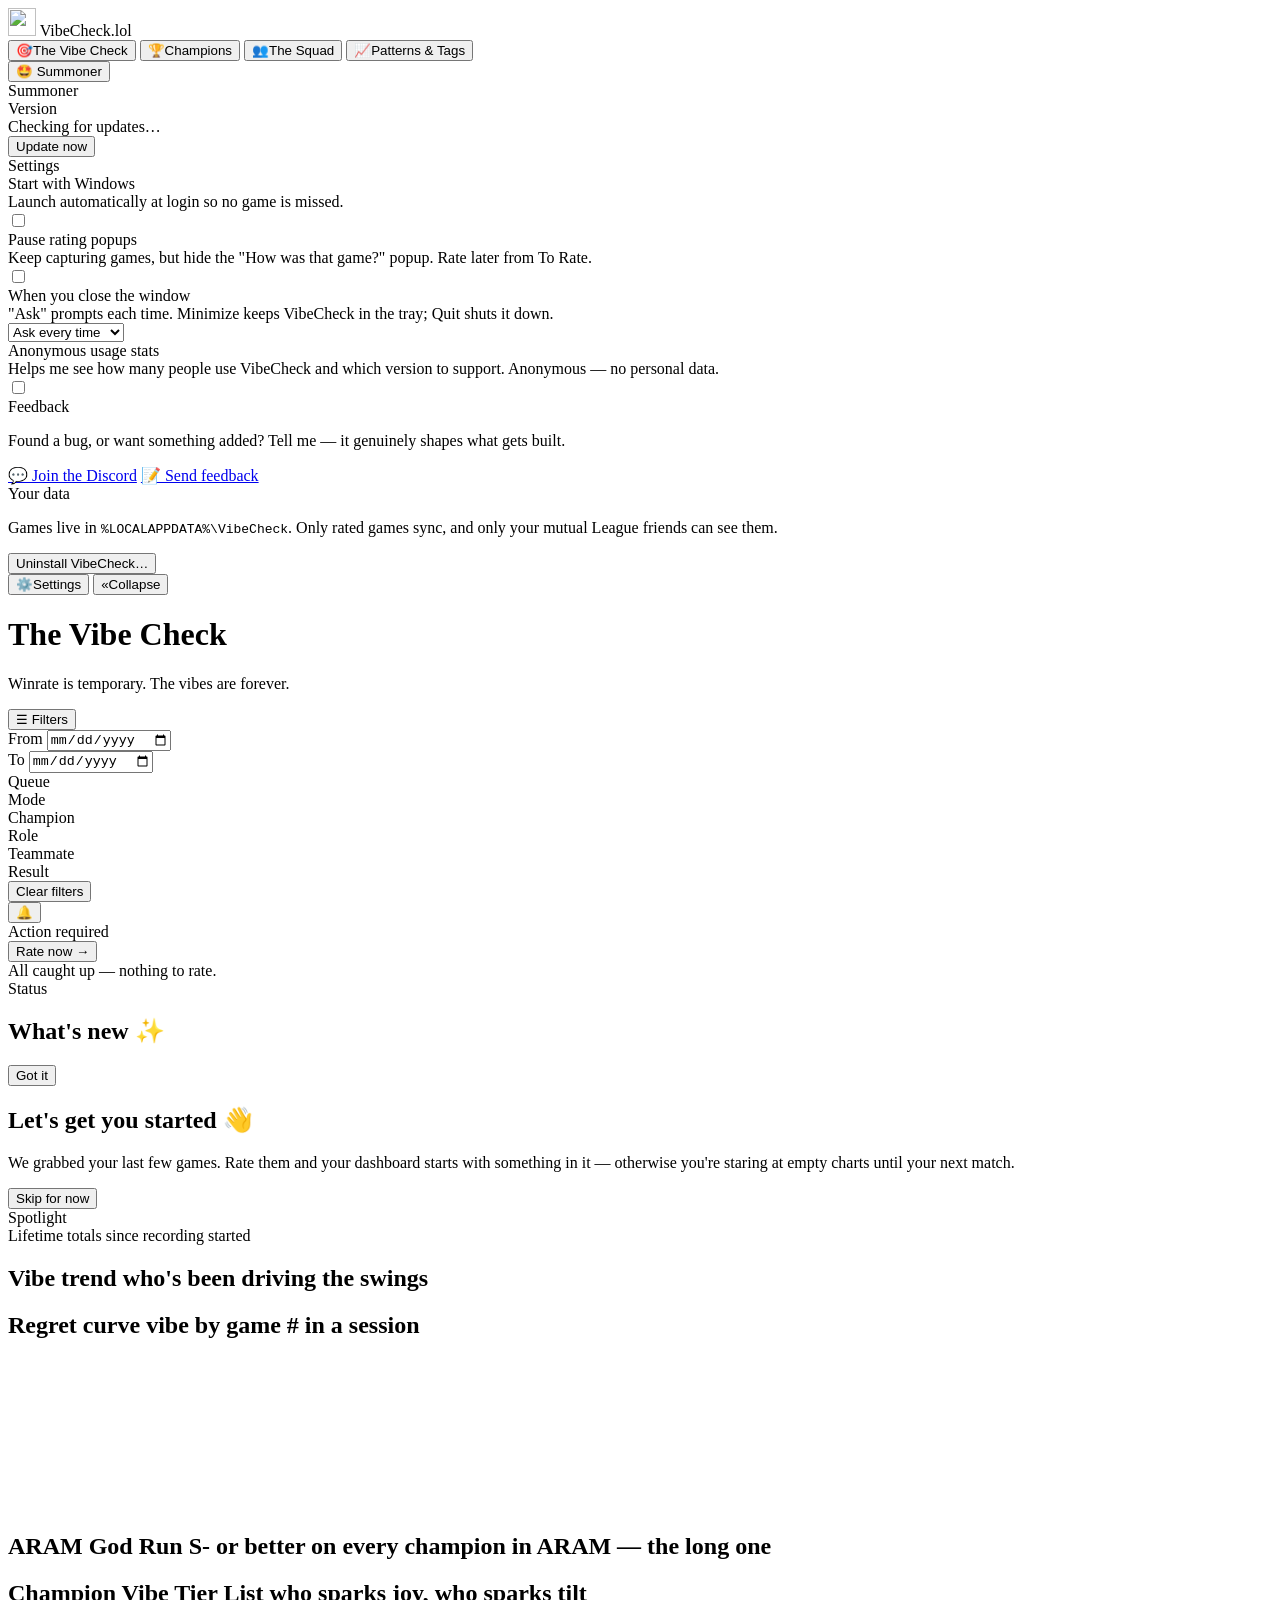
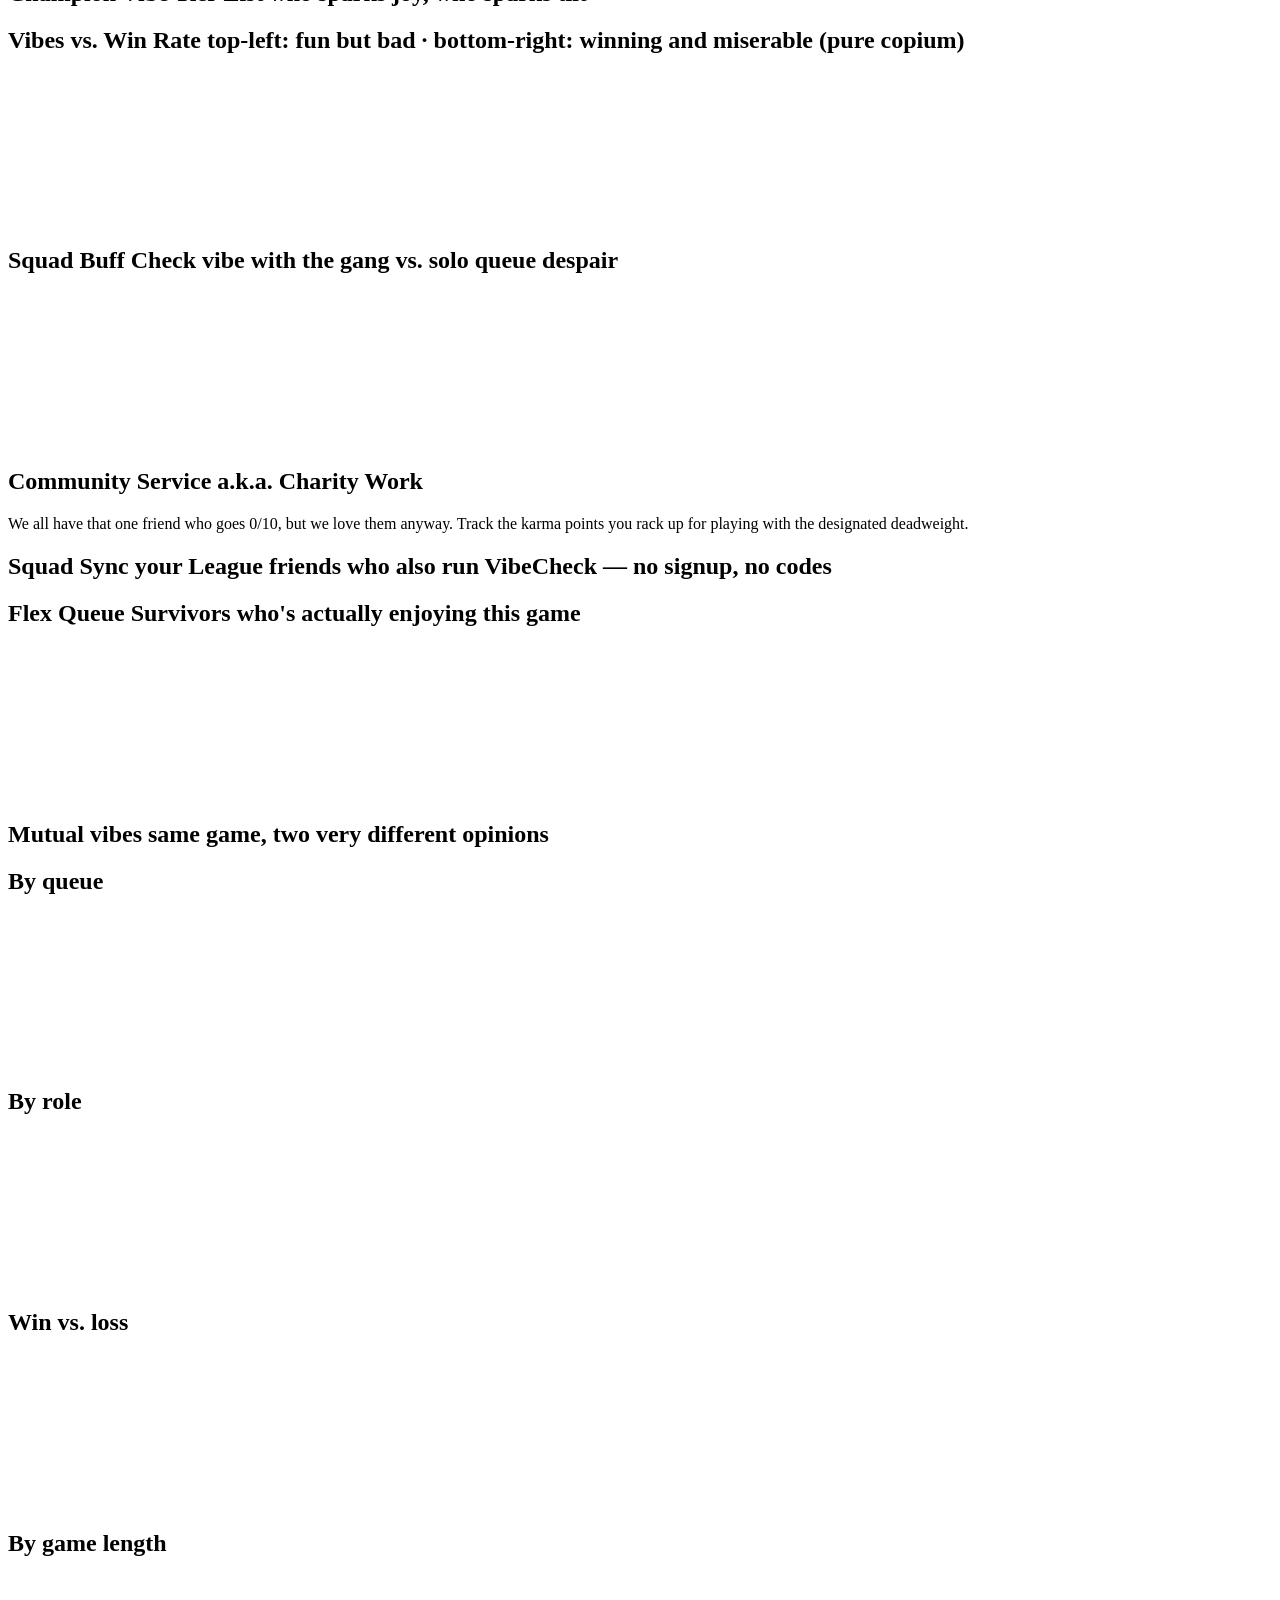
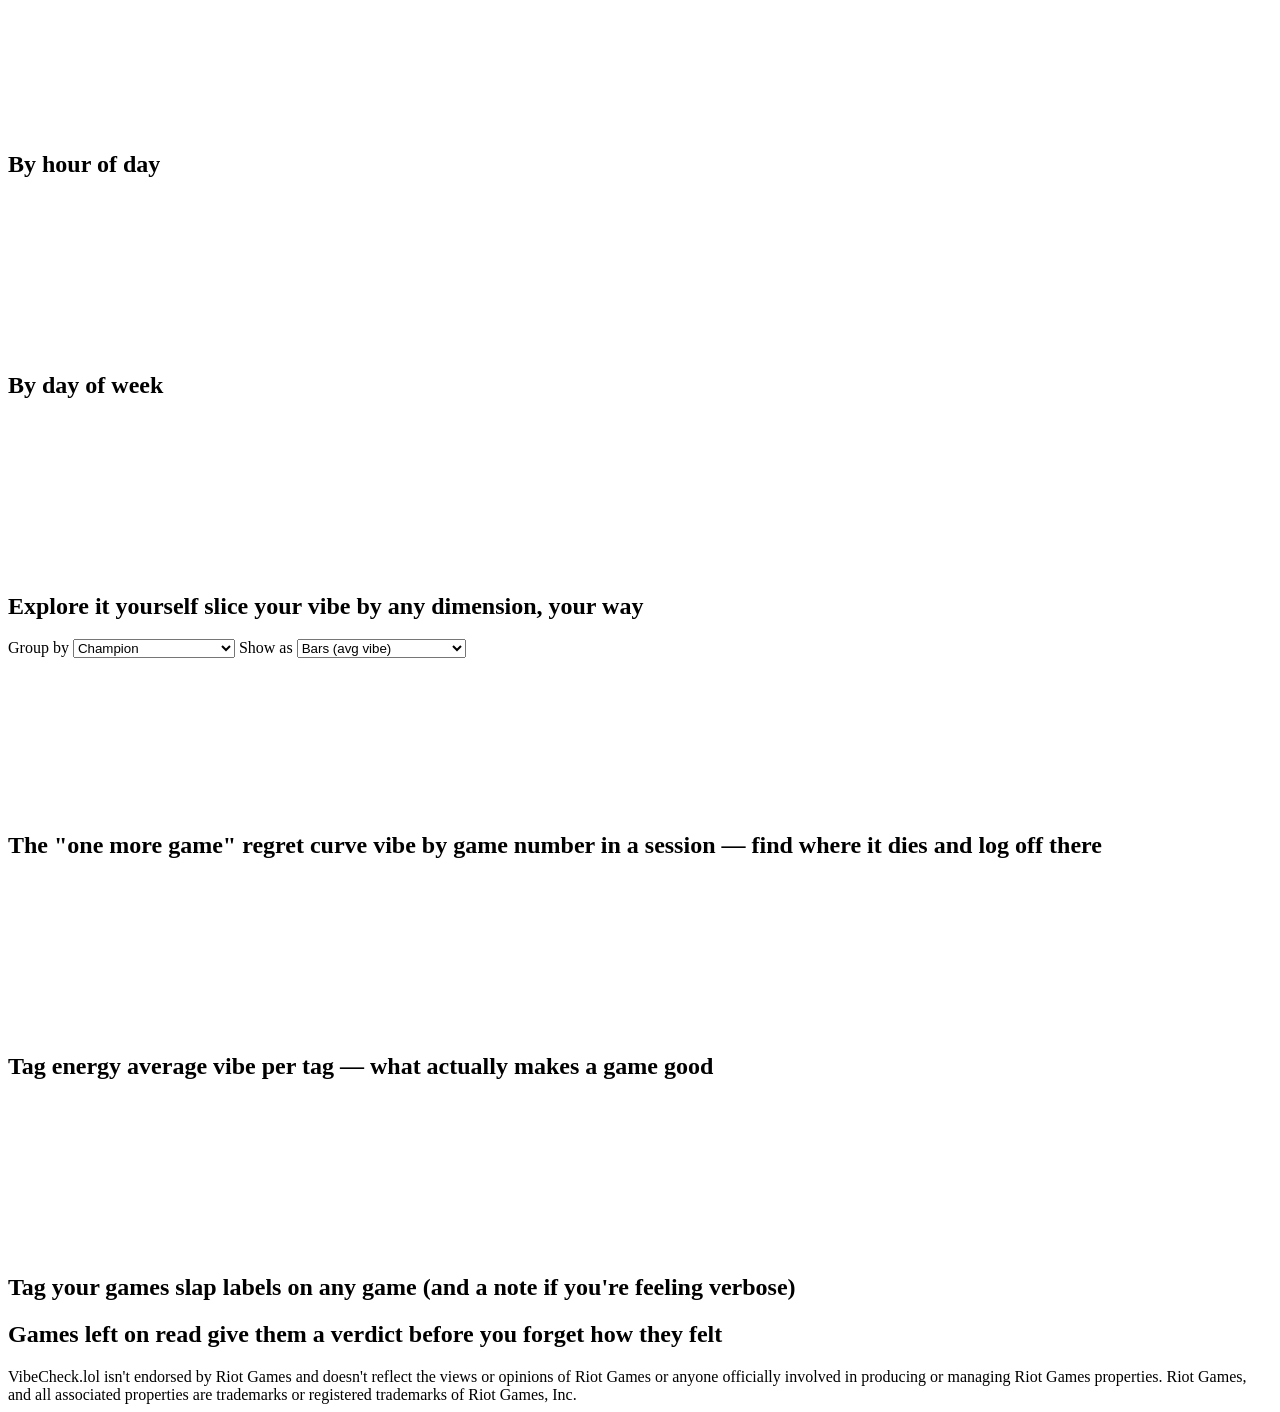
==== commit 2cc499e4: "fix(web): address final review findings in the app shell - drop the dead scrollIntoView call in the " ====
--- a/vibecheck/web/index.html
+++ b/vibecheck/web/index.html
@@ -11,10 +11,10 @@
 <body data-palette="#b28328,#2f9ac0" data-mode="dark">
 <aside id="sidebar" class="sidebar">
   <div class="sidebar-top">
-    <a class="sidebar-brand" href="#" aria-label="VibeCheck.lol">
+    <div class="sidebar-brand" aria-label="VibeCheck.lol">
       <img src="/assets/logo.png" alt="" width="28" height="28">
       <span class="sidebar-brand-word">VibeCheck.lol</span>
-    </a>
+    </div>
     <nav id="tabs" class="sidebar-nav">
       <button data-tab="overview" class="active"><span class="nav-icon">🎯</span><span class="nav-label">The Vibe Check</span></button>
       <button data-tab="champions"><span class="nav-icon">🏆</span><span class="nav-label">Champions</span></button>
@@ -24,7 +24,7 @@
   </div>
   <div class="sidebar-bottom">
     <div class="profile">
-      <button id="profile-btn" class="sidebar-item" aria-haspopup="true">
+      <button id="profile-btn" class="sidebar-item" aria-haspopup="true" aria-controls="profile-menu" aria-expanded="false">
         <span class="profile-avatar">🤩</span>
         <span class="profile-id nav-label">
           <span id="profile-name">Summoner</span>
@@ -102,7 +102,7 @@
         </div>
       </div>
     </div>
-    <button id="settings-btn" class="sidebar-item" aria-haspopup="true" title="Settings">
+    <button id="settings-btn" class="sidebar-item" aria-haspopup="true" aria-controls="profile-menu" aria-expanded="false" title="Settings">
       <span class="nav-icon">⚙️</span><span class="nav-label">Settings</span>
     </button>
     <button id="nav-collapse-toggle" class="sidebar-item nav-collapse-btn" aria-label="Collapse navigation" title="Collapse navigation">
@@ -319,14 +319,13 @@
     </div>
   </div>
 </main>
-</div>
-</div>
-
 <footer id="legal-footer">
   VibeCheck.lol isn't endorsed by Riot Games and doesn't reflect the views or opinions of Riot
   Games or anyone officially involved in producing or managing Riot Games properties. Riot Games,
   and all associated properties are trademarks or registered trademarks of Riot Games, Inc.
 </footer>
+</div>
+</div>
 
 <script src="/static/chart.umd.js?v=__VERSION__"></script>
 <script src="/static/app.js?v=__VERSION__"></script>
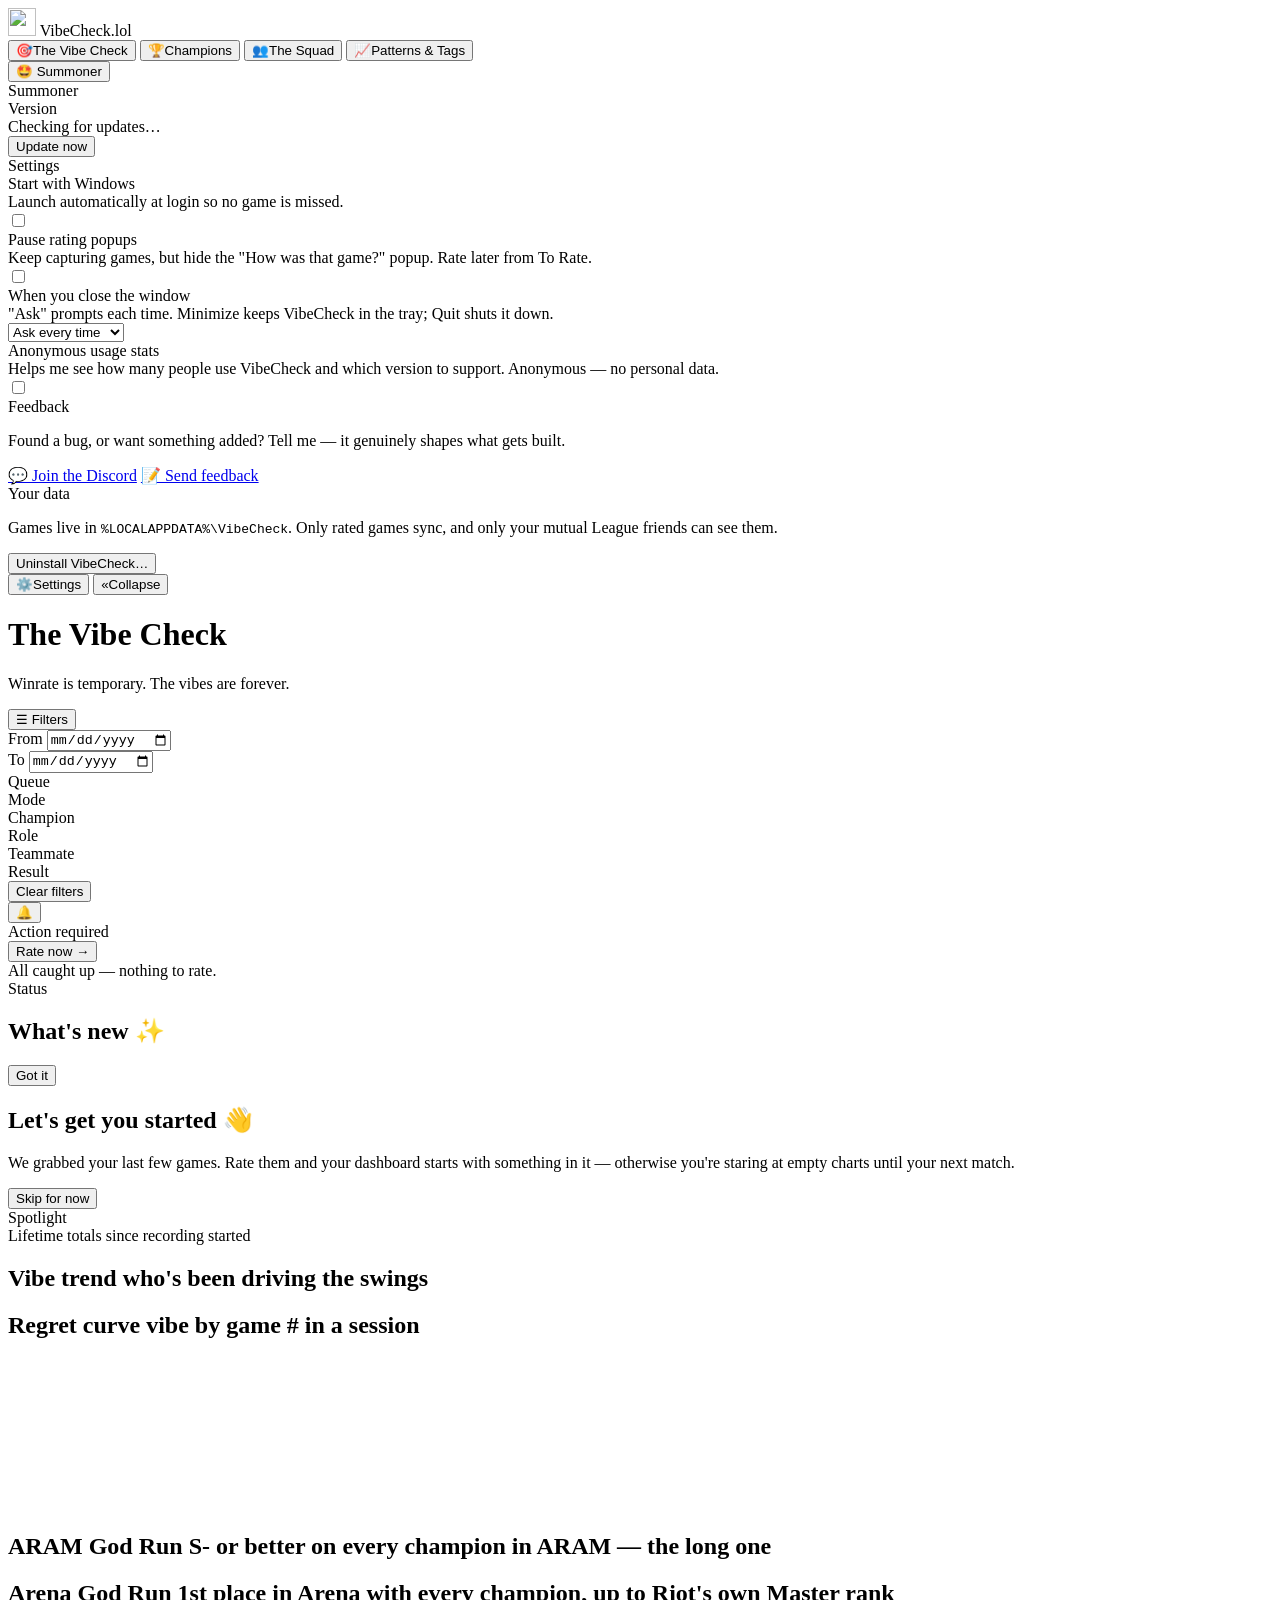
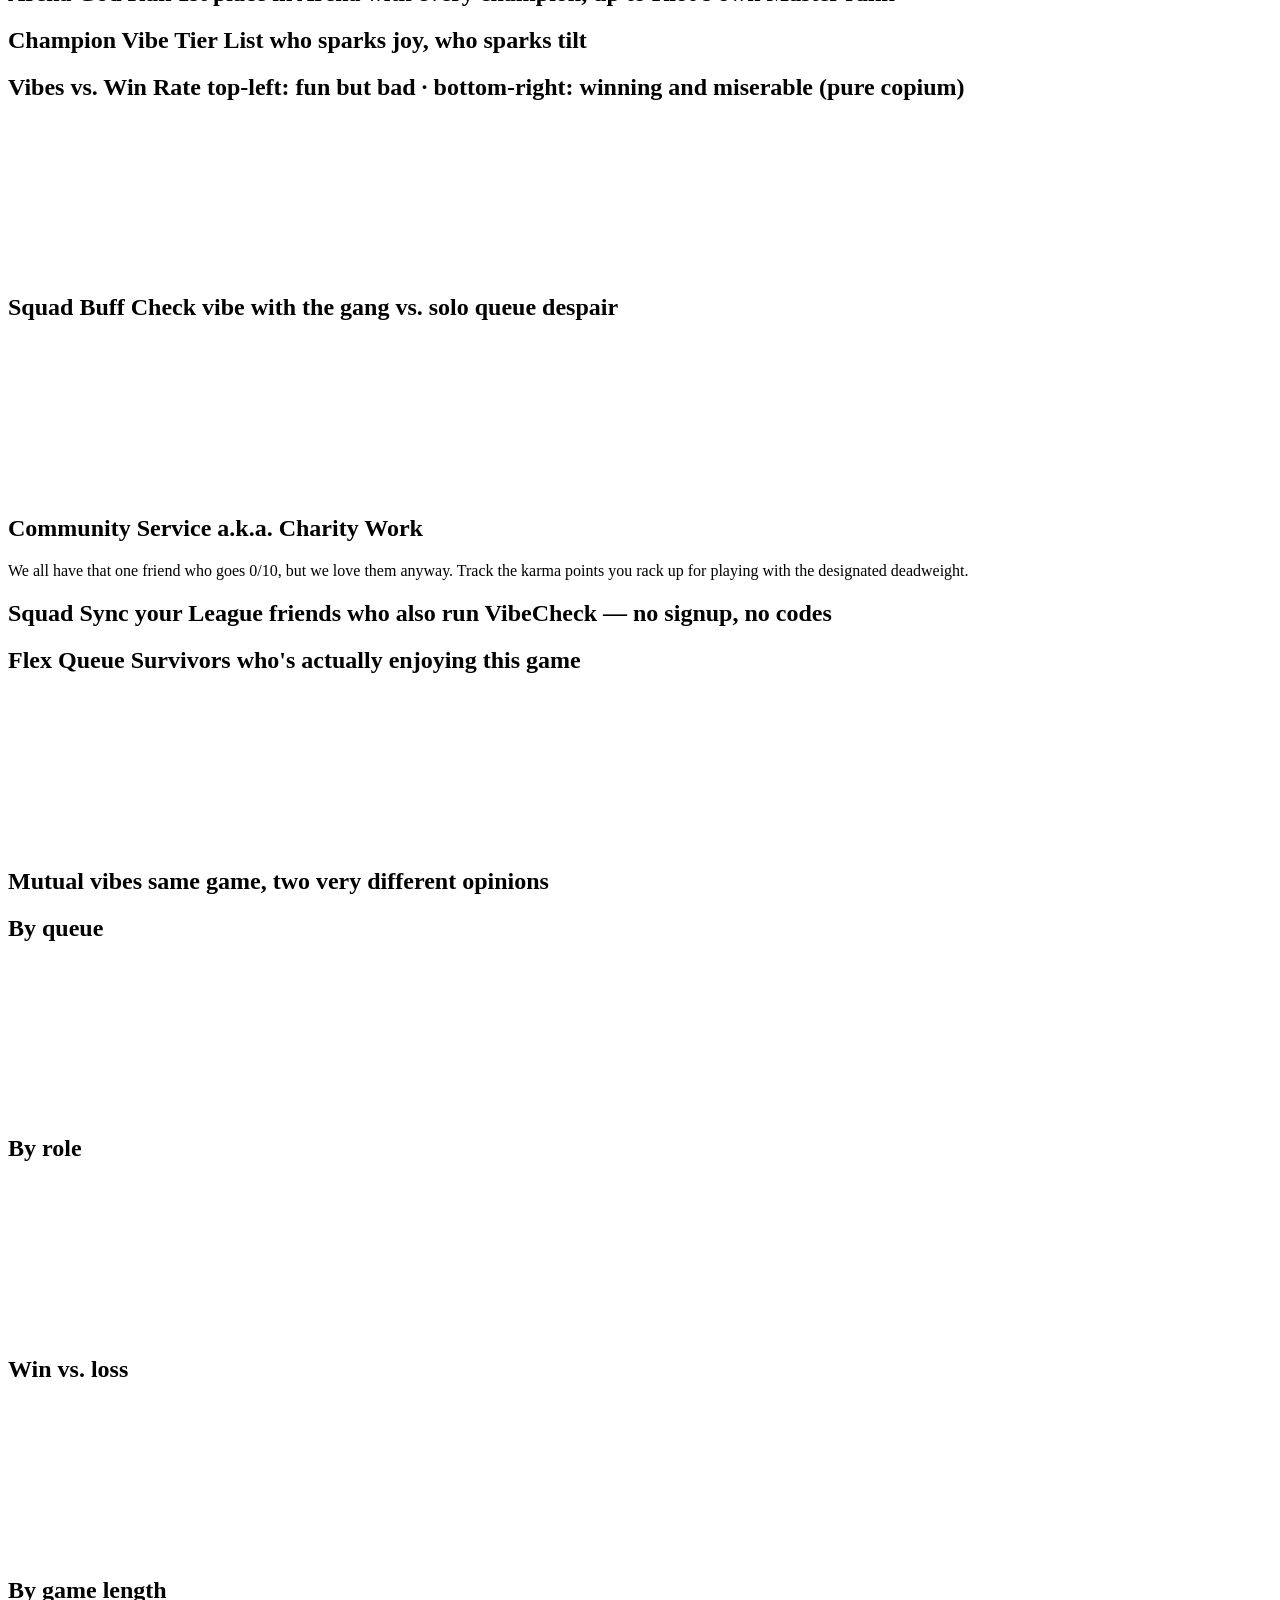
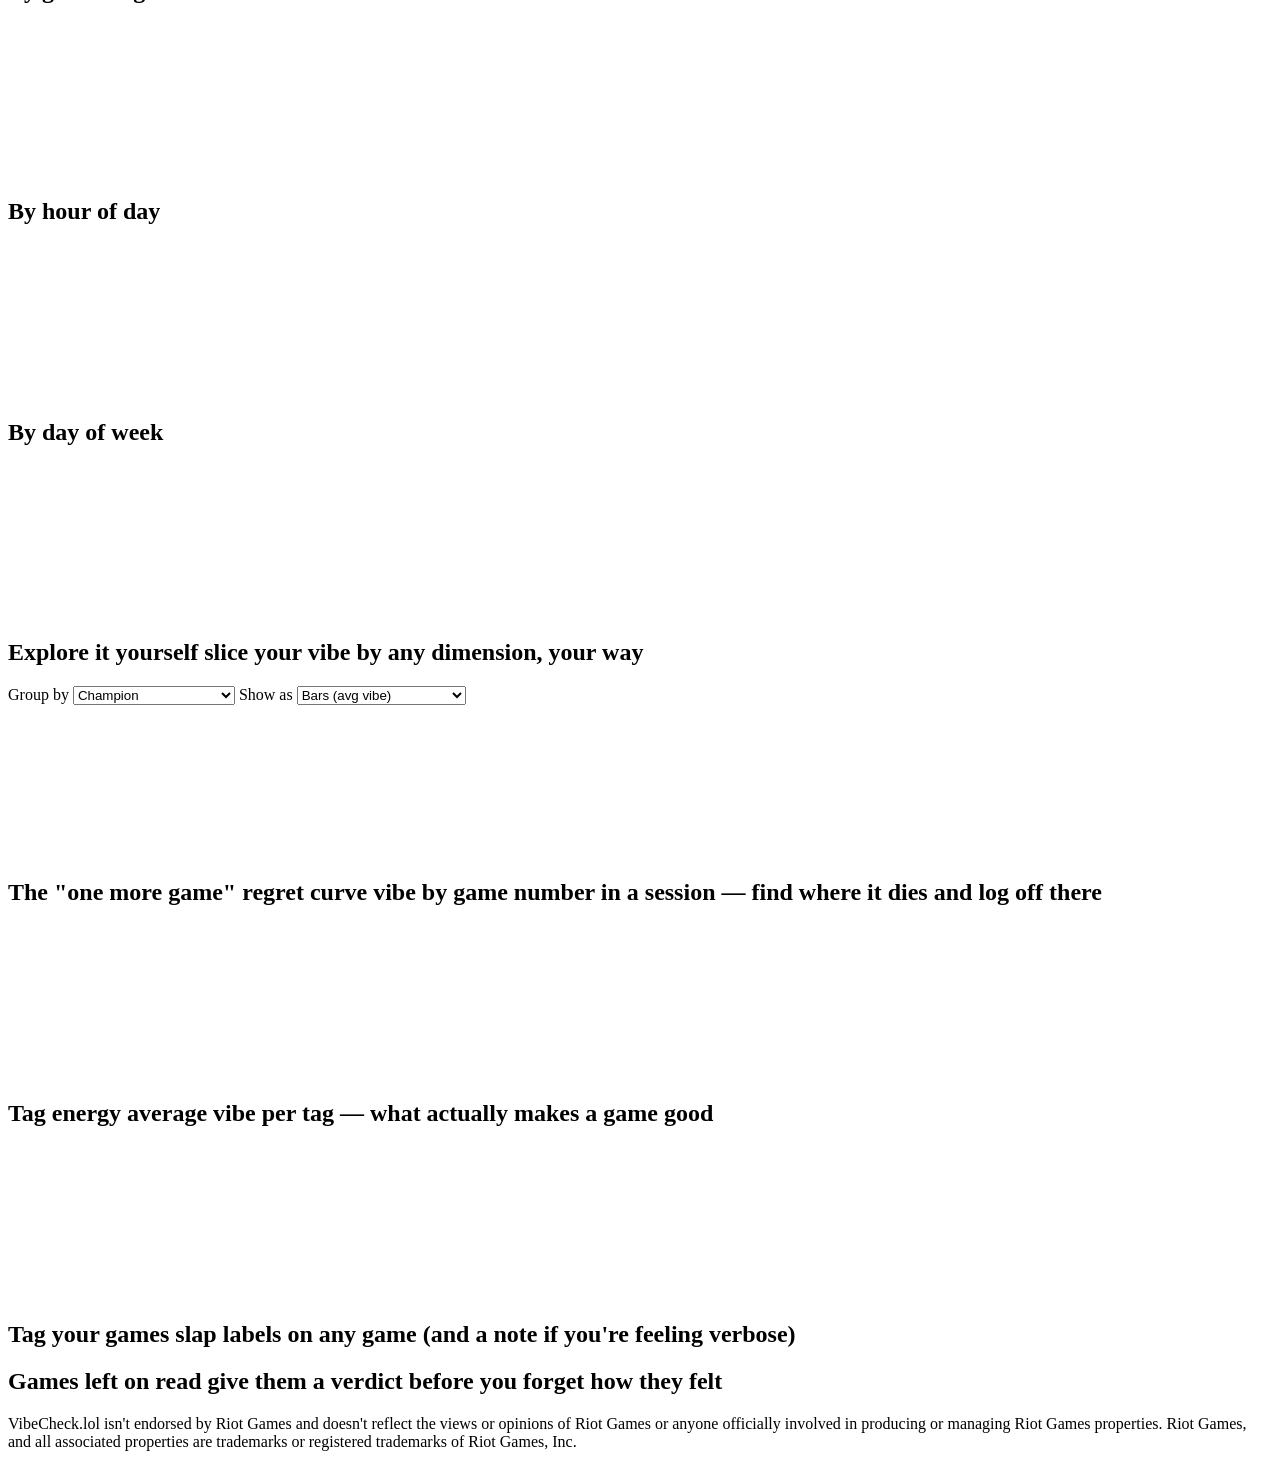
==== commit 6700418a: "feat(web): Arena God — per-champion Arena win tracker (#103) Mirrors ARAM God: a compact hero card o" ====
--- a/vibecheck/web/index.html
+++ b/vibecheck/web/index.html
@@ -196,6 +196,7 @@
     <div class="ov-grid12">
       <div class="ov-cell-vibemeter" id="ov-vibemeter"></div>
       <div class="ov-cell-aram" id="ov-aram"></div>
+      <div class="ov-cell-arena" id="ov-arena"></div>
 
       <div class="ov-cell-spotlight">
         <div class="ov-section-label">Spotlight</div>
@@ -221,6 +222,10 @@
     <div class="panel">
       <h2>ARAM God Run <span class="hint">S- or better on every champion in ARAM — the long one</span></h2>
       <div id="aram-god"></div>
+    </div>
+    <div class="panel">
+      <h2>Arena God Run <span class="hint">1st place in Arena with every champion, up to Riot's own Master rank</span></h2>
+      <div id="arena-god"></div>
     </div>
     <div class="panel">
       <h2>Champion Vibe Tier List <span class="hint">who sparks joy, who sparks tilt</span></h2>
@@ -318,12 +323,18 @@
       <div id="pending-list"></div>
     </div>
   </div>
+  <!-- Not a .tab: renders on every tab, same as before this moved inside
+       <main> — switchTab() only toggles .tab elements, so this is
+       unaffected by tab switching and always visible at the scrolled-down
+       end of whichever tab is active. Moved in here (was a sibling after
+       </main>) so it's part of the page's one scroll container instead of
+       needing a second one — see the comment on body/html above. -->
+  <footer id="legal-footer">
+    VibeCheck.lol isn't endorsed by Riot Games and doesn't reflect the views or opinions of Riot
+    Games or anyone officially involved in producing or managing Riot Games properties. Riot Games,
+    and all associated properties are trademarks or registered trademarks of Riot Games, Inc.
+  </footer>
 </main>
-<footer id="legal-footer">
-  VibeCheck.lol isn't endorsed by Riot Games and doesn't reflect the views or opinions of Riot
-  Games or anyone officially involved in producing or managing Riot Games properties. Riot Games,
-  and all associated properties are trademarks or registered trademarks of Riot Games, Inc.
-</footer>
 </div>
 </div>
 
